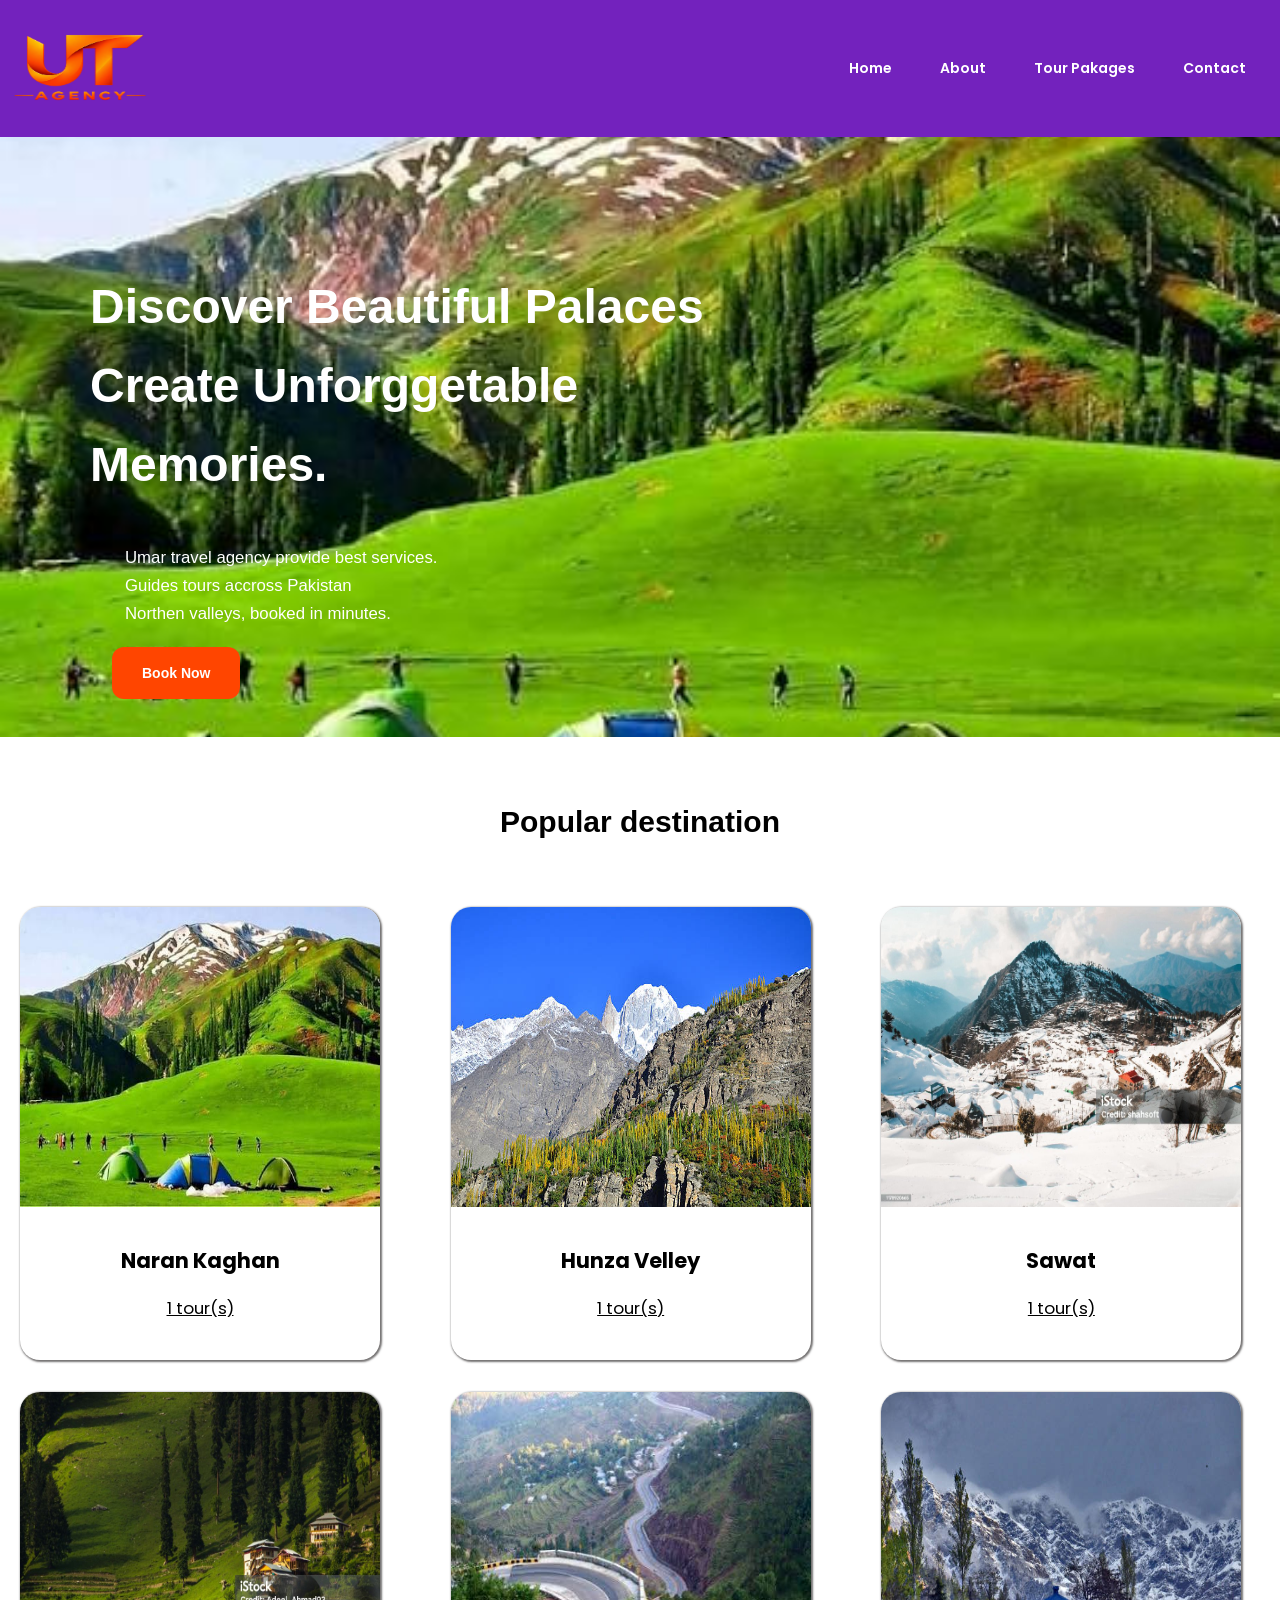
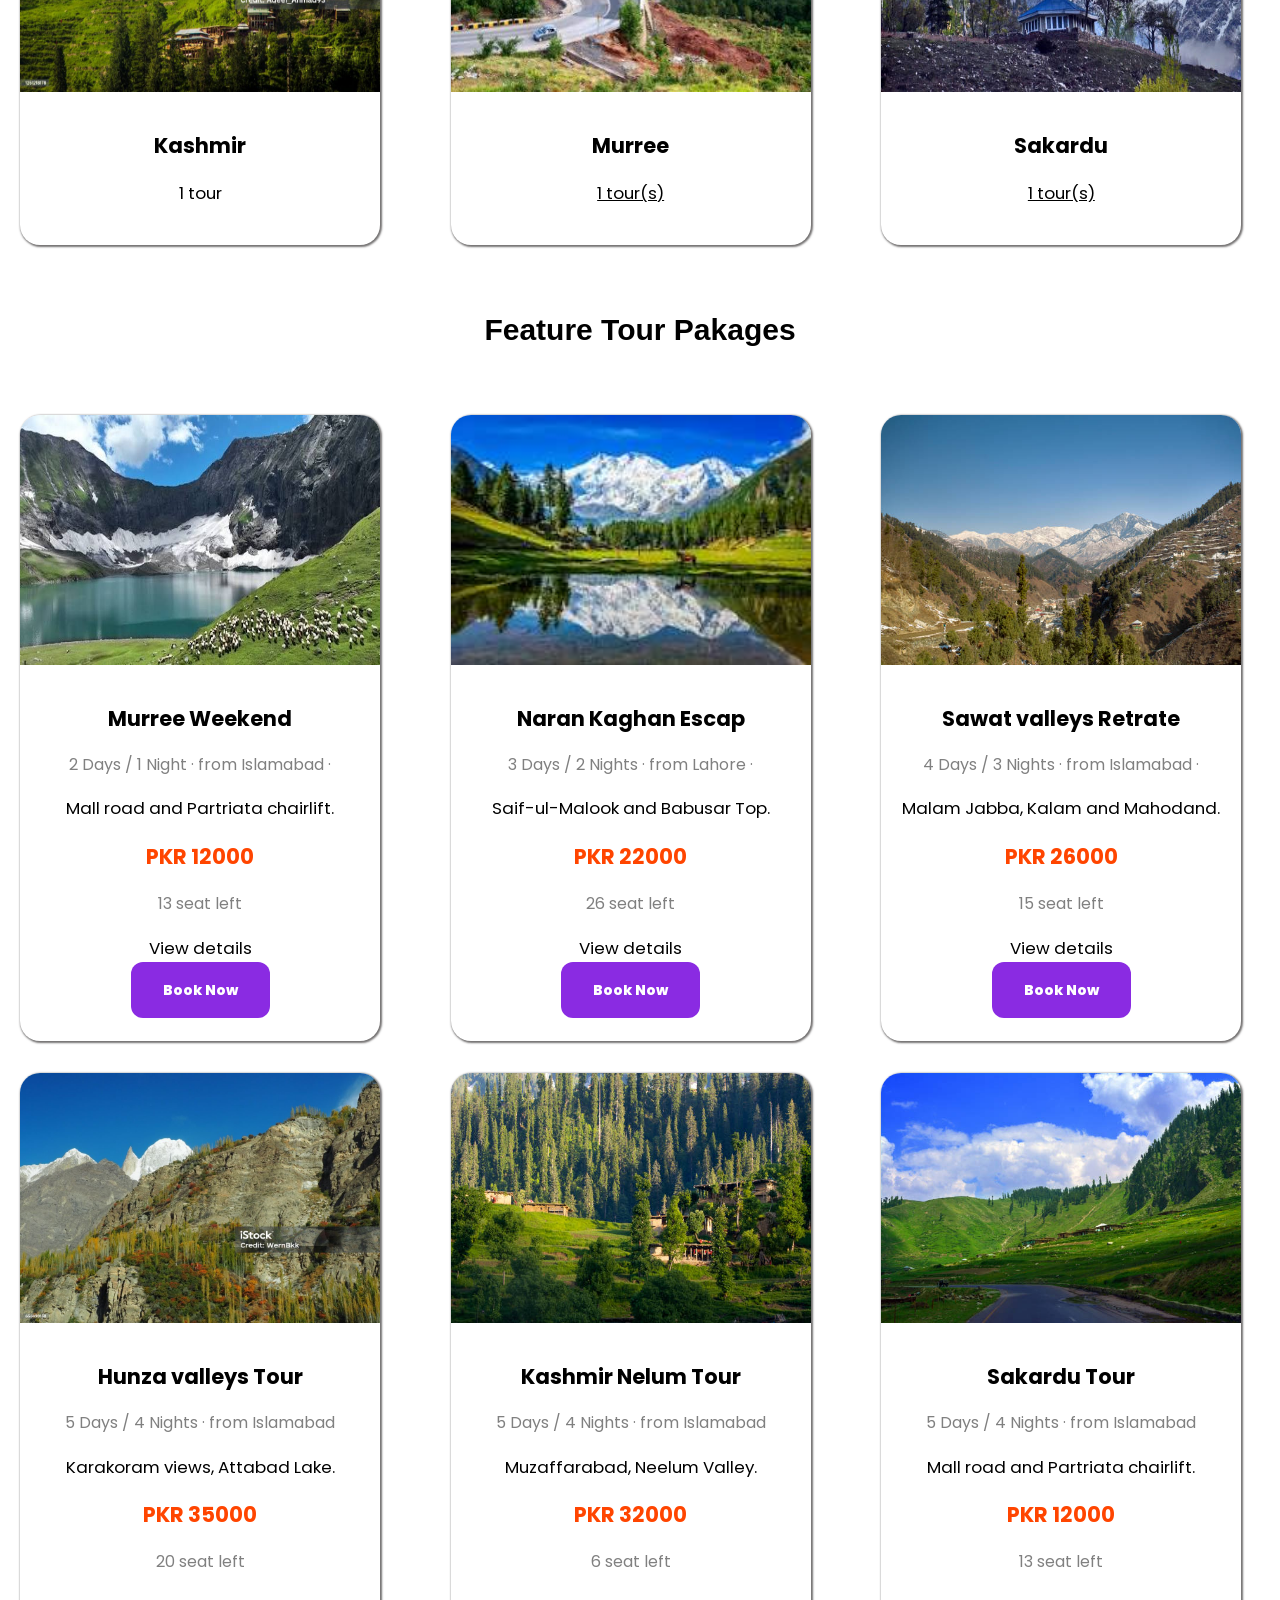
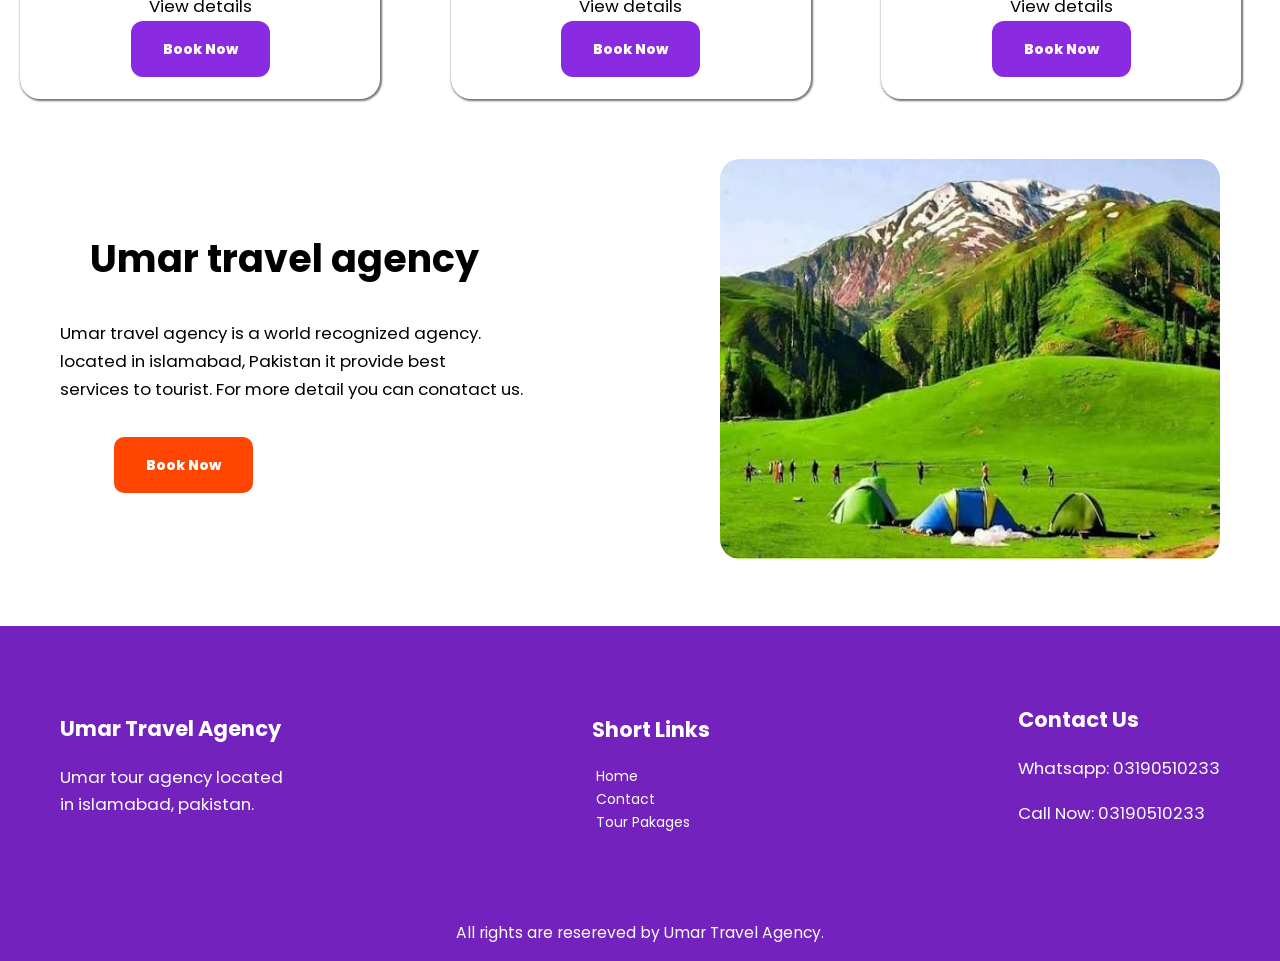
==== index.html @ f19d8cfd "Add files via upload" ====
<!DOCTYPE html>
<html lang="en">
<head>
    <meta charset="UTF-8">
    <meta name="viewport" content="width=device-width, initial-scale=1.0">
    <title>umar travel agency</title>
    <link rel="stylesheet" href="style.css">
</head>
<body>
    <nav>
<div class="logo">
    <img src="image.png" alt="" height="110px" width="140px">
</div>
<div class="humberger">
    <div class="bar"></div>
    <div class="bar"></div>
    <div class="bar"></div>
</div>

<div class="links">
    <ul>
        <li><a href="index.html">Home</a></li><hr>
        <li><a href="about.html">About</a></li><hr>
        <li><a href="tour-pakages.html">Tour Pakages</a></li><hr>
        <li><a href="contact.html">Contact</a></li><hr>
    </ul>
</div>

    </nav>


    <section>

     <div class="continer">

      <div class="cont">
       <h1 class="main" style="" >Discover Beautiful Palaces <br>
        Create
         Unforggetable
         <br> Memories.
      
         </h1>

       <p class="para">Umar travel agency provide best services. <br>

         Guides tours accross Pakistan <br> Northen valleys, booked in minutes.


       <div class="btn" style=""> <a href="contact.html" style="text-decoration:none; color: white; background-color:orangered; padding: 18px 30px; font-weight: 800; border-radius: 12px;">Book Now</a></div>

      </div>

     </div>

    </section>

  <div class="head"><h1>
    Popular destination
  </h1></div>


    <div class="destination">


  <div class="feature1">
     <div class="not">
    <img src="naran.png" alt="" width="360px" height="300px" class="img" >
    </div>
    <div class="no">
  
  <h2 style="margin: 10px;">Naran Kaghan</h2>
  <p><u>1 tour(s)</u></p>
  </div>
        
    </div>

  <div class="feature1">
     <div class="not">
    <img src="hunza1.jpg" alt="" width="360px" height="300px" class="img" >
    </div>
    <div class="no">
  
  <h2 style="margin: 10px;">Hunza Velley</h2>
  <p><u>1 tour(s)</u></p>
  </div>
        
    </div>

  <div class="feature1">
     <div class="not">
    <img src="swat2.jpg" alt="" width="360px" height="300px" class="img" >
    </div>
    <div class="no">
  
  <h2 style="margin: 10px;">Sawat</h2>
  <p><u>1 tour(s)</u></p>
  </div>
        
    </div>

  <div class="feature1">
     <div class="not">
    <img src="kashmir2.jpg" alt="" width="360px" height="300px" class="img" >
    </div>
    <div class="no">
  
  <h2 style="margin: 10px;">Kashmir</h2>
  <p>1 tour</p>
  </div>
        
    </div>

  <div class="feature1">
     <div class="not">
    <img src="marre2.jpeg" alt="" width="360px" height="300px" class="img" >
    </div>
    <div class="no">
  
  <h2 style="margin: 10px;">Murree</h2>
  <p><u>1 tour(s)</u></p>
  </div>
        
    </div>

  <div class="feature1">
     <div class="not">
    <img src="sakardo2.jpg" alt="" width="360px" height="300px" class="img" >
    </div>
    <div class="no">
  
  <h2 style="margin: 10px;">Sakardu</h2>
  <p><u>1 tour(s)</u></p>
  </div>
        
    </div>




        
      

    </div>




    <section2>
      
  <div class="head"><h1>
     Feature Tour Pakages
  </h1></div>

        <div class="destination">

            
  <div class="feature1">
     <div class="not">
    <img src="maree1.jpeg" alt="" width="360px" height="250px" class="img" >
    </div>
    <div class="no">
  
  <h2 style="margin: 10px;">Murree Weekend</h2>
  <p class="p">2 Days / 1 Night · from Islamabad ·</p>
  <p class="">Mall road and Partriata chairlift.</p>
<h2 style="margin: 10px;  color: orangered;">PKR 12000</h2>
<p class="p">13 seat left</p>

   <div class="btn"> <p>View details</p> <a href="" style="text-decoration:none; color: white; background-color: blueviolet; padding: 18px 32px; font-weight: 800; border-radius: 12px;">Book Now</a></div>


  </div>
        
    </div>
            
  <div class="feature1">
     <div class="not">
    <img src="naran1.jpeg" alt="" width="360px" height="250px" class="img" >
    </div>
    <div class="no">
  
  <h2 style="margin: 10px;">Naran Kaghan Escap</h2>
  <p class="p">3 Days / 2 Nights · from Lahore ·</p>
  <p class="">Saif-ul-Malook and Babusar Top.</p>
<h2 style="margin: 10px; color: orangered;">PKR 22000</h2>
<p class="p"> 26 seat left</p>

   <div class="btn"> <p>View details</p> <a href="contact.html" style="text-decoration:none; color: white; background-color: blueviolet; padding: 18px 32px; font-weight: 800; border-radius: 12px;">Book Now</a></div>
  </div>
        
    </div>
            
  <div class="feature1">
     <div class="not">
    <img src="swat1.jpg" alt="" width="360px" height="250px" class="img" >
    </div>
    <div class="no">
  
  <h2 style="margin: 10px;">Sawat valleys Retrate</h2>
  <p class="p">4 Days / 3 Nights · from Islamabad ·

</p>
  <p class="">Malam Jabba, Kalam and Mahodand.</p>
<h2 style="margin: 10px; color: orangered;">PKR 26000</h2>
<p class="p">15 seat left</p>

   <div class="btn"> <p>View details</p> <a href="contact.html" style="text-decoration:none; color: white; background-color: blueviolet; padding: 18px 32px; font-weight: 800; border-radius: 12px;">Book Now</a></div>


  </div>
        
    </div>
            
  <div class="feature1">
     <div class="not">
    <img src="hunza2.jpg" alt="" width="360px" height="250px" class="img" >
    </div>
    <div class="no">
  
  <h2 style="margin: 10px;">Hunza valleys Tour</h2>
  <p class="p">5 Days / 4 Nights · from Islamabad</p>
  <p class="">Karakoram views, Attabad Lake.

</p>
<h2 style="margin: 10px; color: orangered;">PKR 35000</h2>
<p class="p">20 seat left</p>

   <div class="btn"> <p>View details</p> <a href="contact.html" style="text-decoration:none; color: white; background-color: blueviolet; padding: 18px 32px; font-weight: 800; border-radius: 12px;">Book Now</a></div>


  </div>
        
    </div>
            
  <div class="feature1">
     <div class="not">
    <img src="kashmir1.jpg" alt="" width="360px" height="250px" class="img" >
    </div>
    <div class="no">
  
  <h2 style="margin: 10px;">Kashmir Nelum Tour</h2>
  <p class="p">5 Days / 4 Nights · from Islamabad</p>
  <p class="">Muzaffarabad, Neelum Valley.</p>
<h2 style="margin: 10px; color: orangered;">PKR 32000</h2>
<p class="p"> 6 seat left</p>

   <div class="btn"> <p>View details</p> <a href="contact.html" style="text-decoration:none; color: white; background-color: blueviolet; padding: 18px 32px; font-weight: 800; border-radius: 12px;">Book Now</a></div>


  </div>
        
    </div>
            
  <div class="feature1">
     <div class="not">
    <img src="sakardo1.jpg" alt="" width="360px" height="250px" class="img" >
    </div>
    <div class="no">
  
  <h2 style="margin: 10px;">Sakardu Tour</h2>
  <p class="p">5 Days / 4 Nights · from Islamabad</p>
  <p class="">Mall road and Partriata chairlift.</p>
<h2 style="margin: 10px; color: orangered;">PKR 12000</h2>
<p class="p">13 seat left</p>

   <div class="btn"> <p>View details</p> <a href="contact.html" style="text-decoration:none; color: white; background-color: blueviolet; padding: 18px 32px; font-weight: 800; border-radius: 12px;">Book Now</a></div>


  </div>
        
    </div>


        </div>
    </section2>

    <div class="about">

        
        <div class="about1">
          
<h2 class="head1">Umar travel agency</h2>

<p class=""> Umar travel agency is  a world  recognized agency.<br> located in islamabad, Pakistan it provide best  <br>services to  tourist. For more detail you can conatact us. </p>

 <div class="bn" ><a href="contact.html" style="text-decoration:none; color: white; background-color: orangered; padding: 18px 32px; font-weight: 800; border-radius: 10px;">Book Now</a></div>
        </div>

        <div class="about1">
            <img src="naran.png" alt="" width="500px" height="400px" class="img1">
        </div>
       
    </div>

    
<section1>
    <div class="footer">
        <div class="foot">  <h2 >Umar Travel Agency</h2>
              <p>Umar tour agency located <br>in islamabad, pakistan.
              </p>
        </div>
        <div class="foot"> 
            <h2>Short Links</h2>
            
             <a href="index.html">Home</a><br>
             <a href="contact.html">Contact</a><br>
             <a href="Tour_pakagees.html">Tour Pakages</a>


        

        </div>
        <div class="foot"> 
      
<h2>Contact Us</h2>

   <p> Whatsapp: 03190510233</p>

   <p> Call Now: 03190510233</p>

        </div>
    </div>
</section1>
   
  <div class="head-policy"><p>
     All rights are resereved by Umar Travel Agency.
  </p></div>

    
    <script >

const humberger = document.querySelector(".humberger");
const links = document.querySelector(".links");
 let menueOpen= false;

 humberger.addEventListener('click',()=>{
    if(menueOpen==false){
        links.style.display="block";
        menueOpen=true;
    }
    else if(menueOpen==true){
           links.style.display="none";
menueOpen= false;
    }
 });
</script>
</body>
</html>
---- style.css ----
@import url('https://fonts.googleapis.com/css2?family=Poppins:wght@400;500;600;700&display=swap');
body{
    overflow-x: hidden;
    box-sizing: border-box;
      
padding: 0;
margin: 0;


    font:14px/1.65 'Poppins',Verdana,sans-serif;
    
    
}
hr{
    display: none;

}



nav{

    display: flex;
    justify-content: space-between;
    align-items: center;
    background-color: rgb(115, 34, 189);
    top: 0;
   z-index:1;
    padding: 10px;
    position: sticky;
}
.links a{
    display: flex;
    padding: 20px 20px;
    text-decoration: none
    ;
     font-weight:600;
    color: white;
       transition: all ease-in-out 100ms;
}

.links ul{
    display: flex;
    list-style: none;
    
}
.humberger{
    border: solid grey  2px;
    display: none;
    border-radius: 4px;
    padding: 3px;

}
 .bar{
    height:4px;
    flex-basis: 100px;
    background-color:white;
    margin: 4px;
    width: 34px;
}
section

{
    height:600px;
    background:
    
    
    
    url(naran.png)  right center/cover no-repeat;} 
 
    

.footer{

    display: flex;
    justify-content: space-between;
    align-items: center;
    background-color:rgb(115, 34, 189);
    color: white;
    padding: 60px;
    
}


.continer{
    display: flex;
    justify-content: space-between;
    align-items: center;

    

    
    
    
}
.cont{
    padding: 20px;
    margin: 70px;
    
    

 
 font-family: 'Segoe UI', Tahoma, Geneva, Verdana, sans-serif;
}
p{
    font-size:larger;
}
.btn{
margin: 18px;
    

}

.div{
    background-color: red;
    
}
.dist{
  padding: 20px;
    background-color:wheat;
    text-align: center;
    
}

.destination{
    display:grid;
    
    grid-template-columns: repeat(3,1fr);
    justify-content: center;
    
    
    gap:2rem;
     margin-left: 20px; 

}
.head{
    display: flex;
    justify-content: center;
    align-items: center;
    margin: 40px;
    
}

h1
{
    font-size: 30px;
    font-weight: 700;
    font-family: 'Segoe UI', Tahoma, Geneva, Verdana, sans-serif;
    
    

}
h2{
    
    font-weight: 700;
}

.feature1 {
background-color:white;
width: 360px;
border-radius: 20px;
box-shadow: rgb(116, 114, 114) 1px 1px 2px 1px;




}


.img{
    border-radius: 20px 20px 0px 0px;
}

.img :hover{

}


 .p {
 color: gray;
 font-size: medium;
  }  
    


.no{
    padding: 20px;
    text-align: center;
    
}
.about{
    display: flex;
    align-items: center;
    justify-content:space-between;
    margin: 60px;
}

.main{
    color:white; font-size:48px;
    font-weight: 700;
    
}
.bn{
    margin: 50px;
}
.head1{
    font-size: 38px;
    margin: 30px;
    font-weight: 700;
}
.img1{
    border-radius: 20px 20px 20px 20px;
}
a{
    text-decoration: none;
    color: white;
    margin: 4px;
}


.head-policy{
    display: flex;
    justify-content: center;
    align-items: center;
    font-size: small;
    color: white;
    font-weight: 400;
        background-color:rgb(115, 34, 189);
    
    
}
.para{
   color: white; margin: 35px; 
}

@media(max-width:768px){
     nav{
        flex-wrap: wrap;


     }

     .links ul{
        flex-direction: column;
        background-color: white;
        width: fit-content;
         display: flex;
        
        
     }

     .humberger {
        display: block;
        
     }
     
hr{
    display: block;
    width: 310px;
     
     

}
.links a{
    color: black;
}
.links{
    display: none;
}
.footer{
    flex-direction: column;
}


.continer{
    flex-direction: column;
       

}

.destination{
    display: flex;
    flex-direction: column;
    margin-left: 0;
    
}
.about{
    flex-direction: column;
    

}
.img1{
    width: 350px;
    
}

.cont{
    padding: none;
    margin: none;
    
    width: 315px;
}
.para{
    margin:20px;
}
.main{
    font-size: 36px;
    font-weight: 900;
    
}
.bn{
    margin: 30px;
}

.head1{
    font-size: 32px;
    margin: 20px;
    
    
    
}


.foot{
    padding: 0;
}
.destination{
align-items: center;
justify-content: center;
}

}
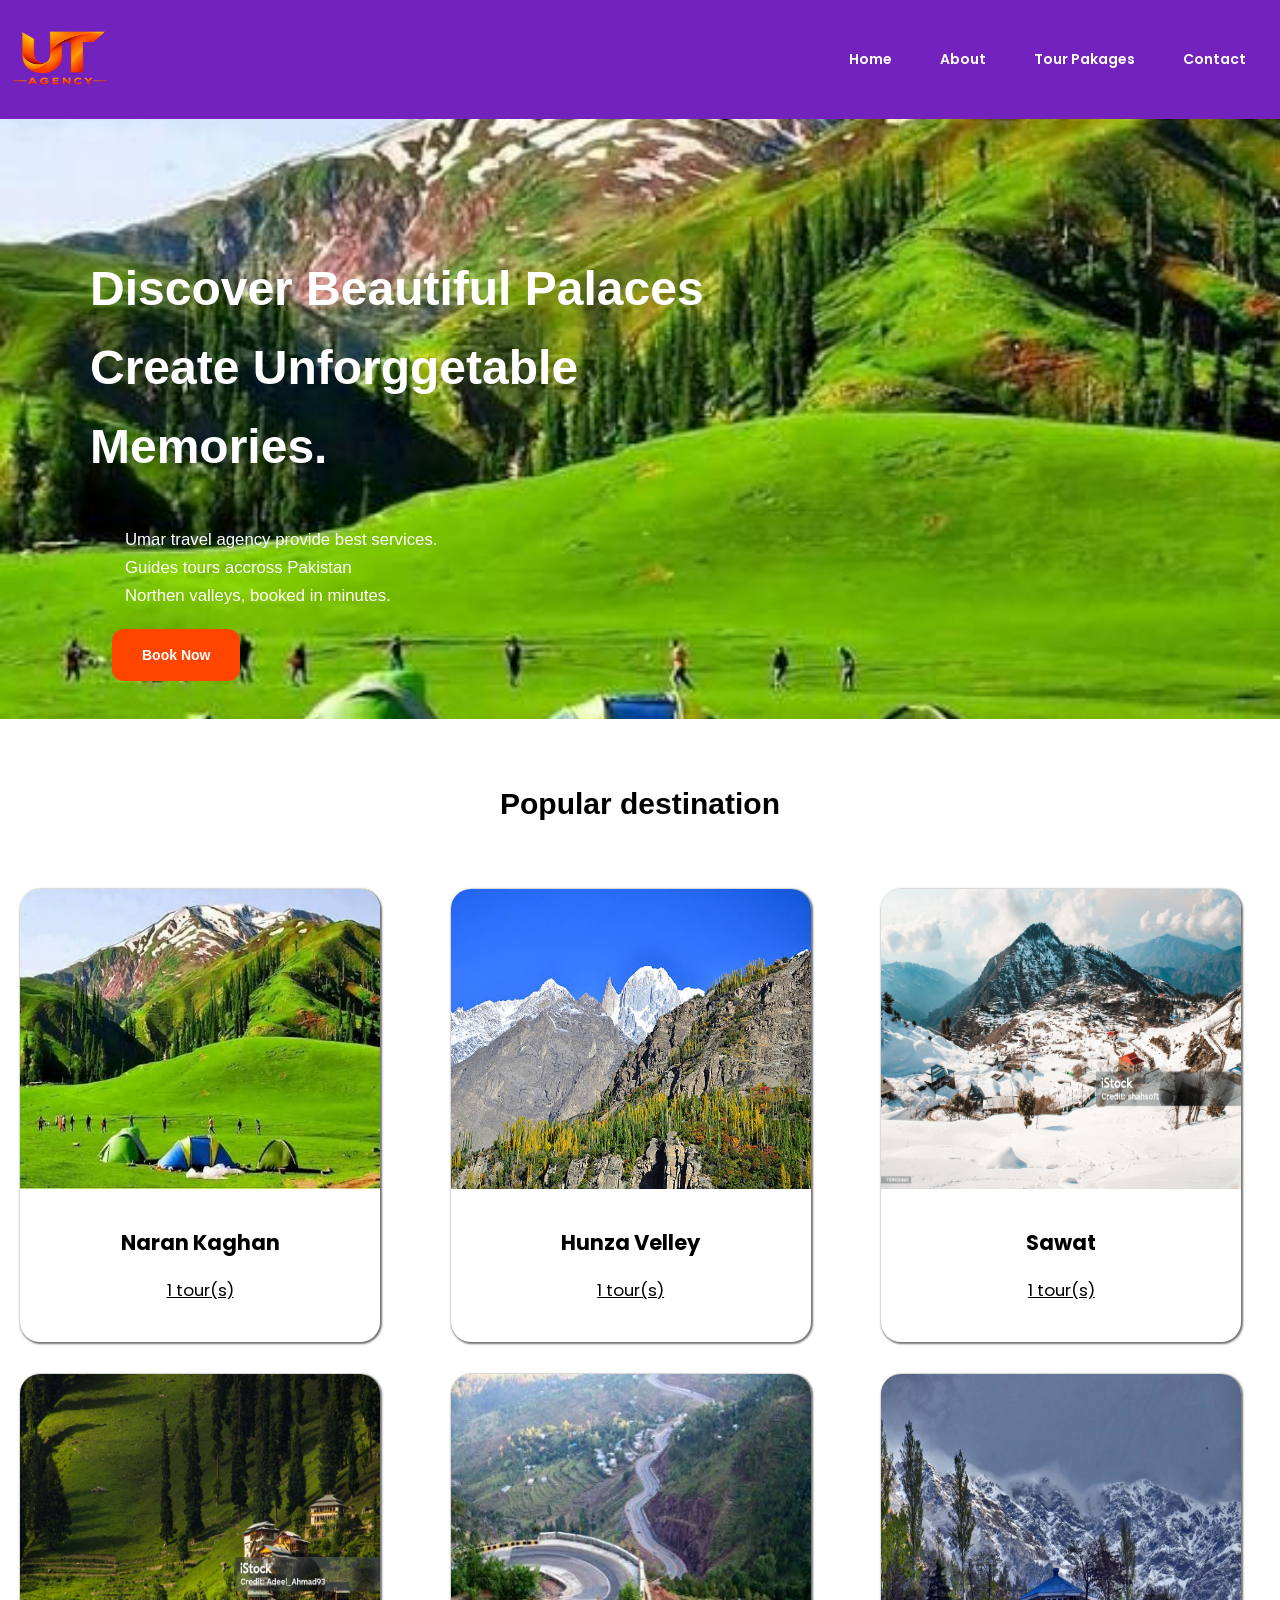
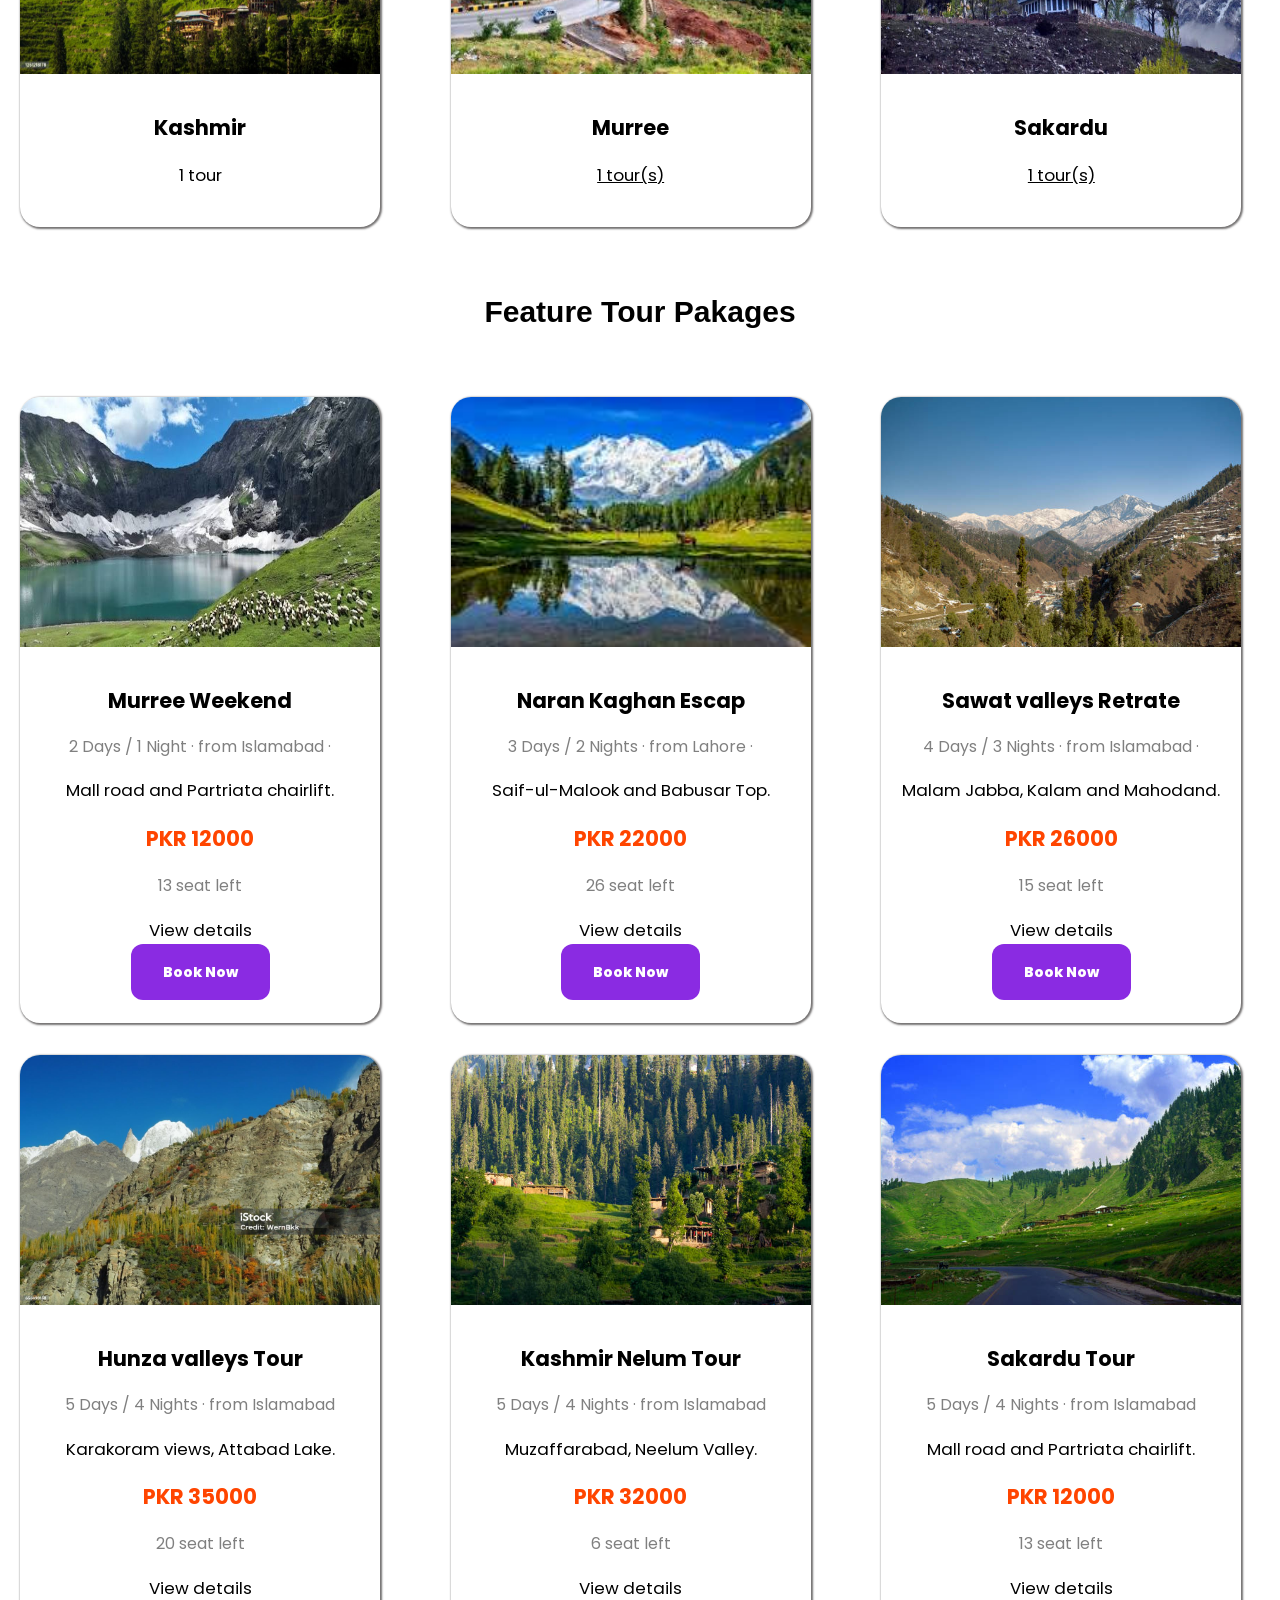
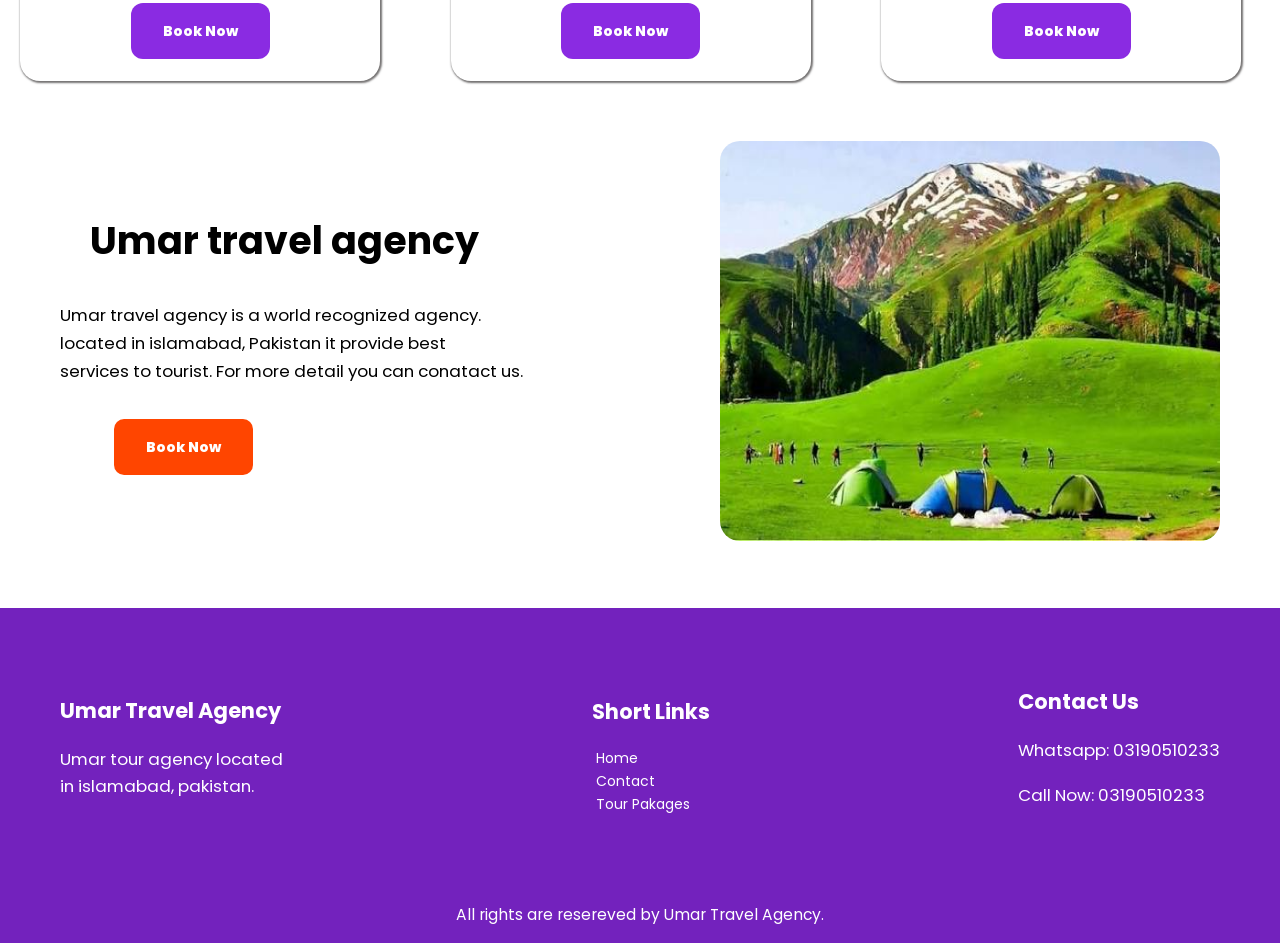
==== commit 66f80f98: "Add files via upload" ====
--- a/index.html
+++ b/index.html
@@ -9,7 +9,7 @@
 <body>
     <nav>
 <div class="logo">
-    <img src="image.png" alt="" height="110px" width="140px">
+    <img src="image.png" alt="" height="90" width="100px">
 </div>
 <div class="humberger">
     <div class="bar"></div>
@@ -62,7 +62,7 @@
     <div class="destination">
 
 
-  <div class="feature1">
+  <div class="feature1" >
      <div class="not">
     <img src="naran.png" alt="" width="360px" height="300px" class="img" >
     </div>
--- a/style.css
+++ b/style.css
@@ -51,7 +51,7 @@
     border: solid grey  2px;
     display: none;
     border-radius: 4px;
-    padding: 3px;
+    padding: 1px;
 
 }
  .bar{
@@ -332,4 +332,5 @@
 justify-content: center;
 }
 
+
 }
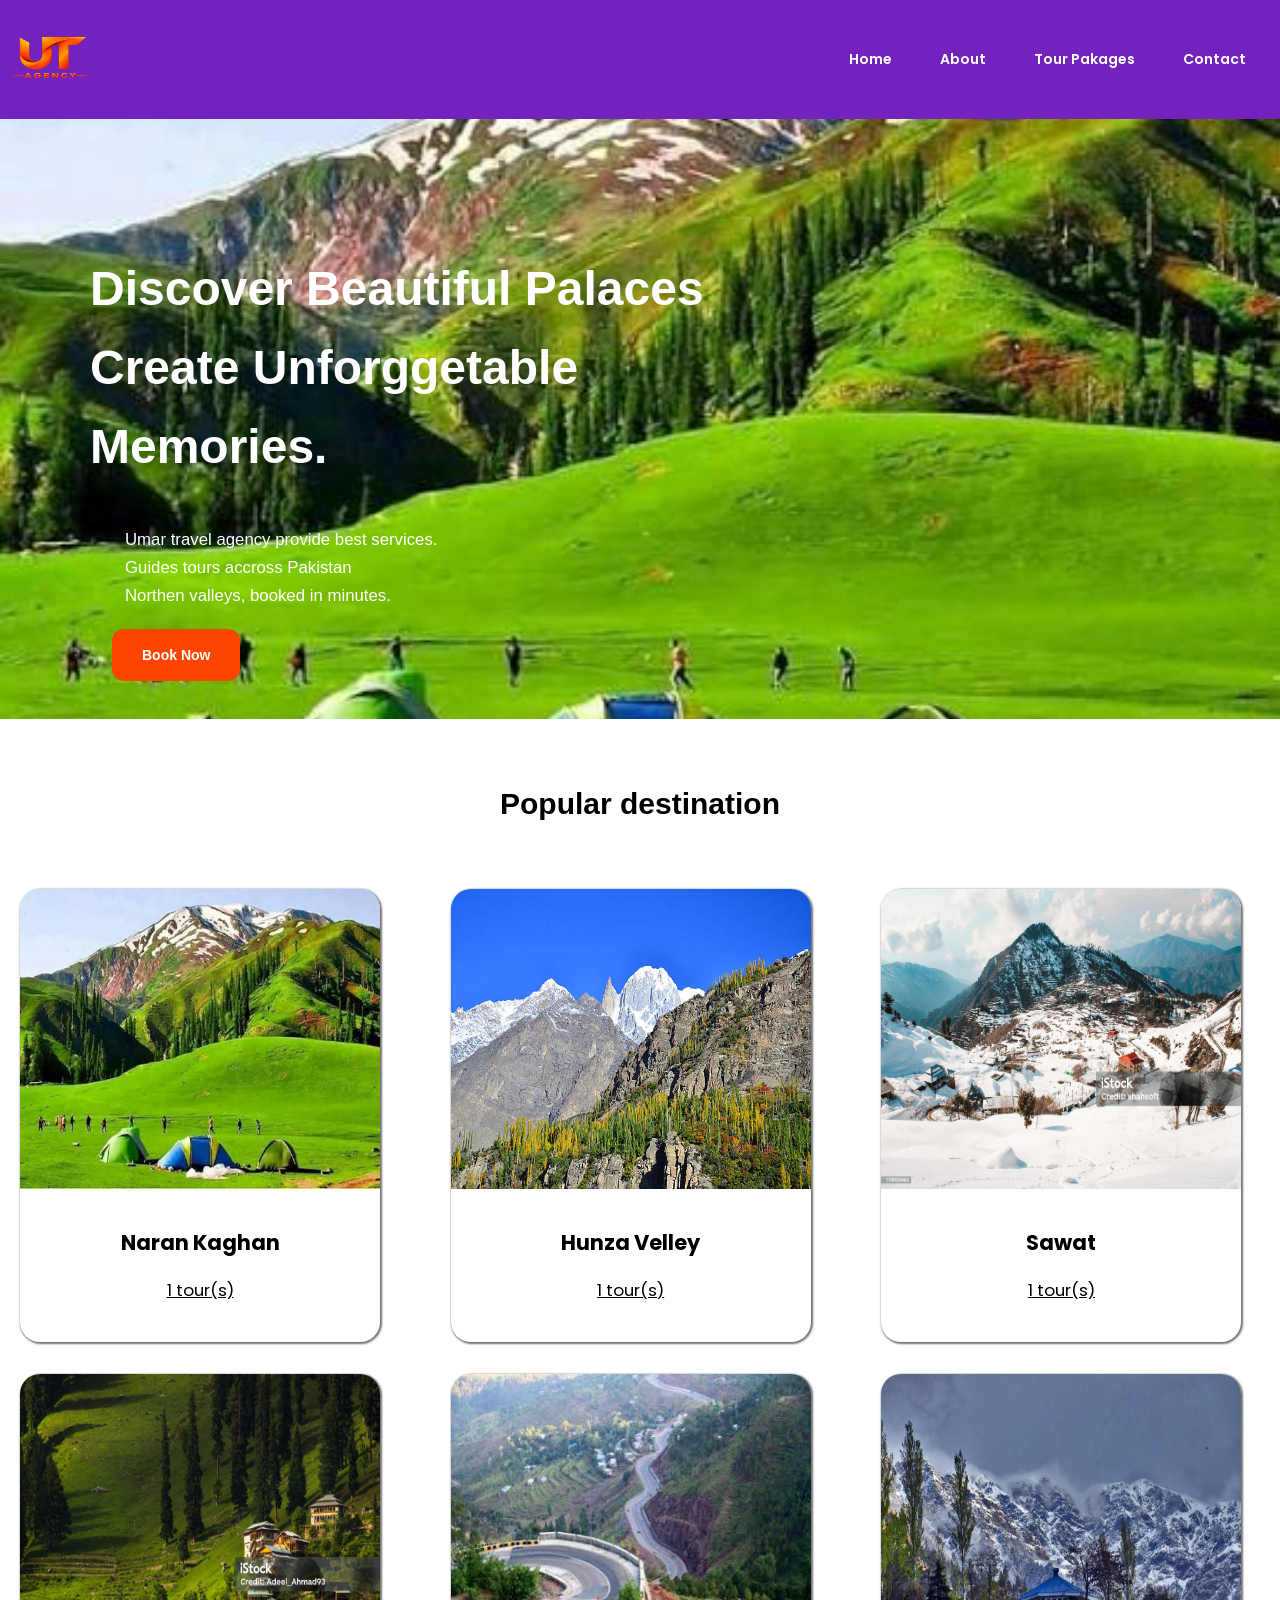
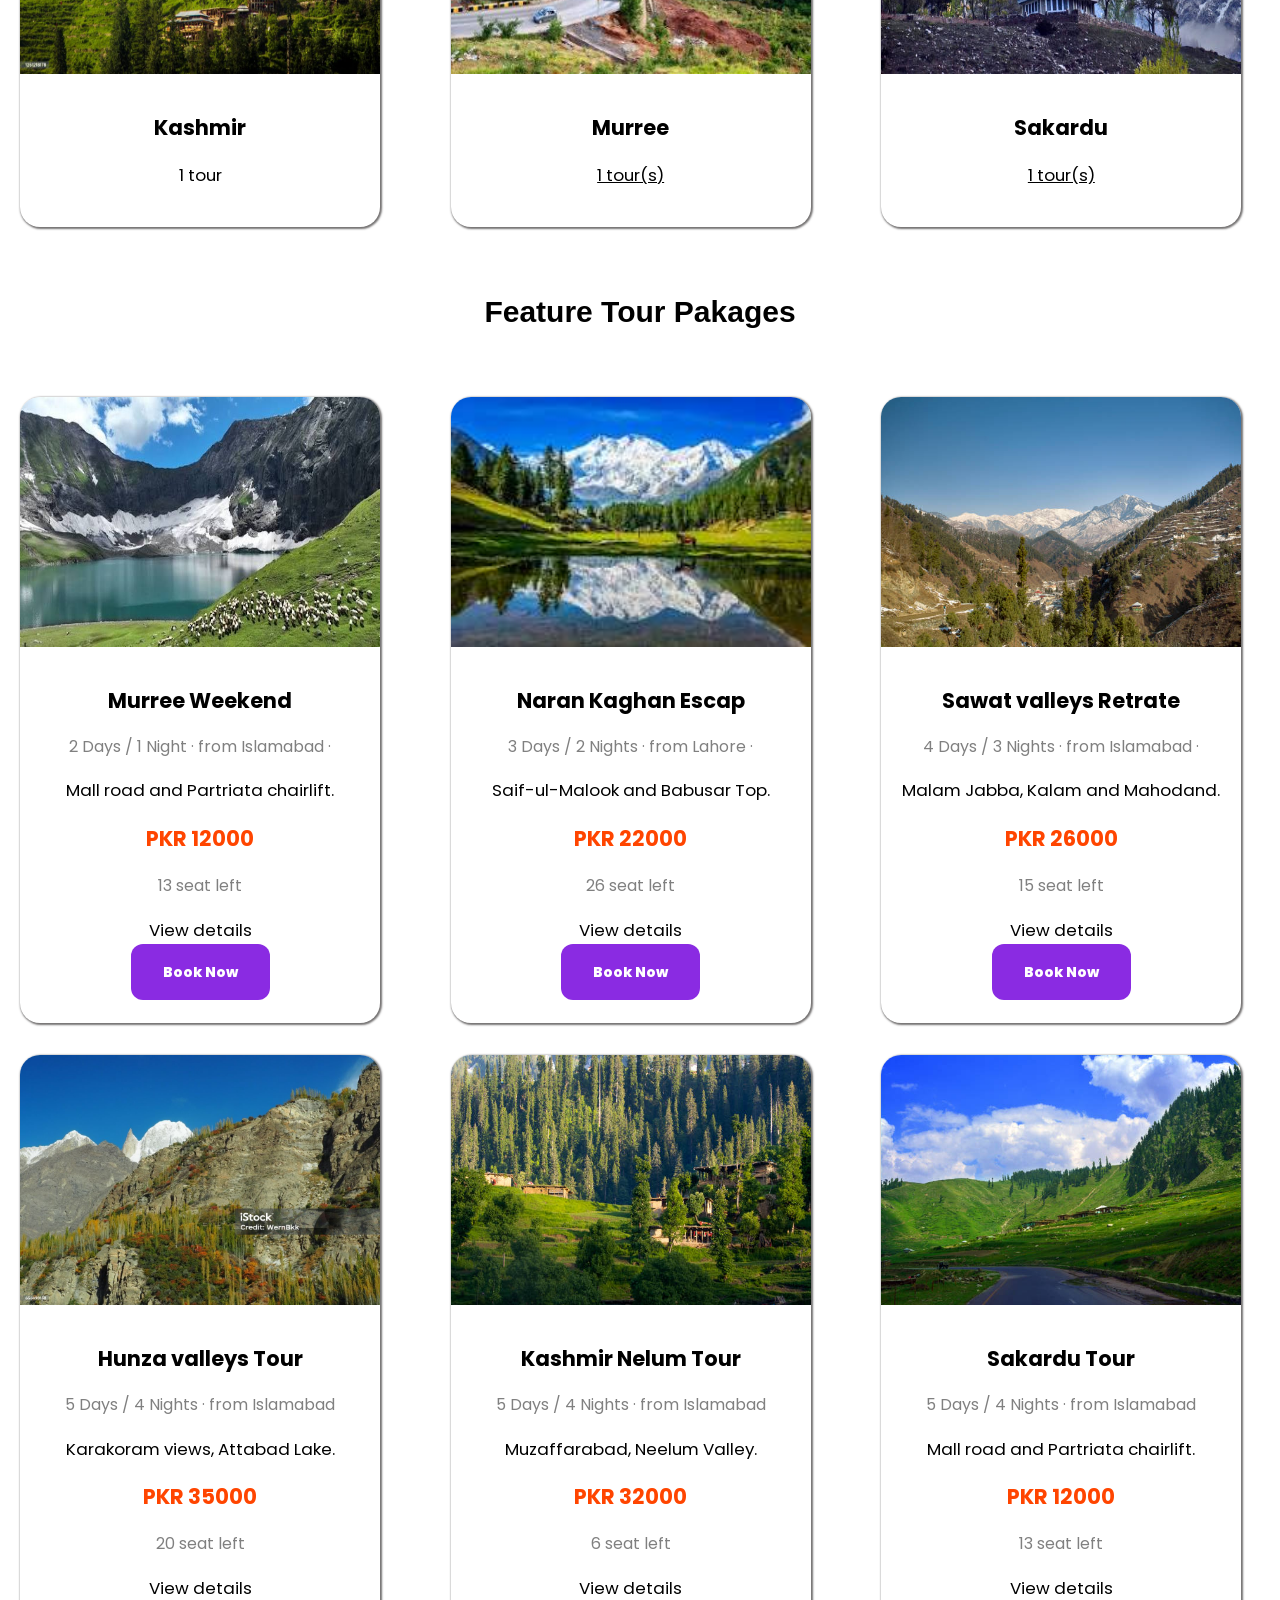
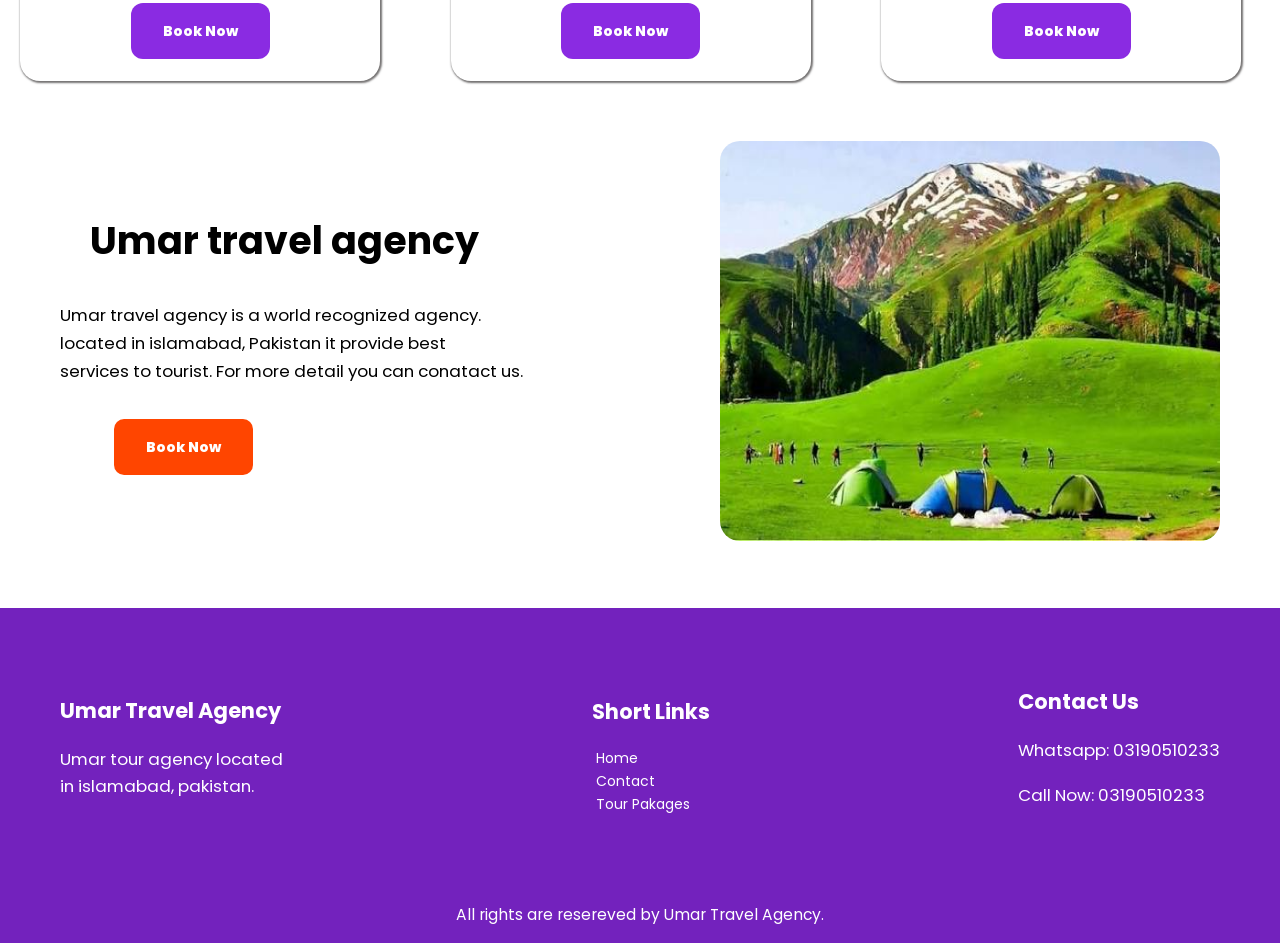
==== commit 3689a4ef: "Add files via upload" ====
--- a/index.html
+++ b/index.html
@@ -9,7 +9,7 @@
 <body>
     <nav>
 <div class="logo">
-    <img src="image.png" alt="" height="90" width="100px">
+    <img src="image.png" alt="" height="70" width="80px">
 </div>
 <div class="humberger">
     <div class="bar"></div>
--- a/style.css
+++ b/style.css
@@ -51,7 +51,7 @@
     border: solid grey  2px;
     display: none;
     border-radius: 4px;
-    padding: 1px;
+    
 
 }
  .bar{
@@ -59,7 +59,7 @@
     flex-basis: 100px;
     background-color:white;
     margin: 4px;
-    width: 34px;
+    width: 30px;
 }
 section
 
@@ -239,6 +239,7 @@
 @media(max-width:768px){
      nav{
         flex-wrap: wrap;
+        padding:3px;
 
 
      }
@@ -286,6 +287,10 @@
     flex-direction: column;
     margin-left: 0;
     
+align-items: center;
+justify-content: center;
+
+    
 }
 .about{
     flex-direction: column;
@@ -325,12 +330,18 @@
 
 
 .foot{
-    padding: 0;
-}
-.destination{
-align-items: center;
-justify-content: center;
-}
-
+    width: 300px;
+}
+
+
+
+
+.img{
+    width: 337px;
+}
+.feature1{
+    width: 337px;
+    
+}
 
 }
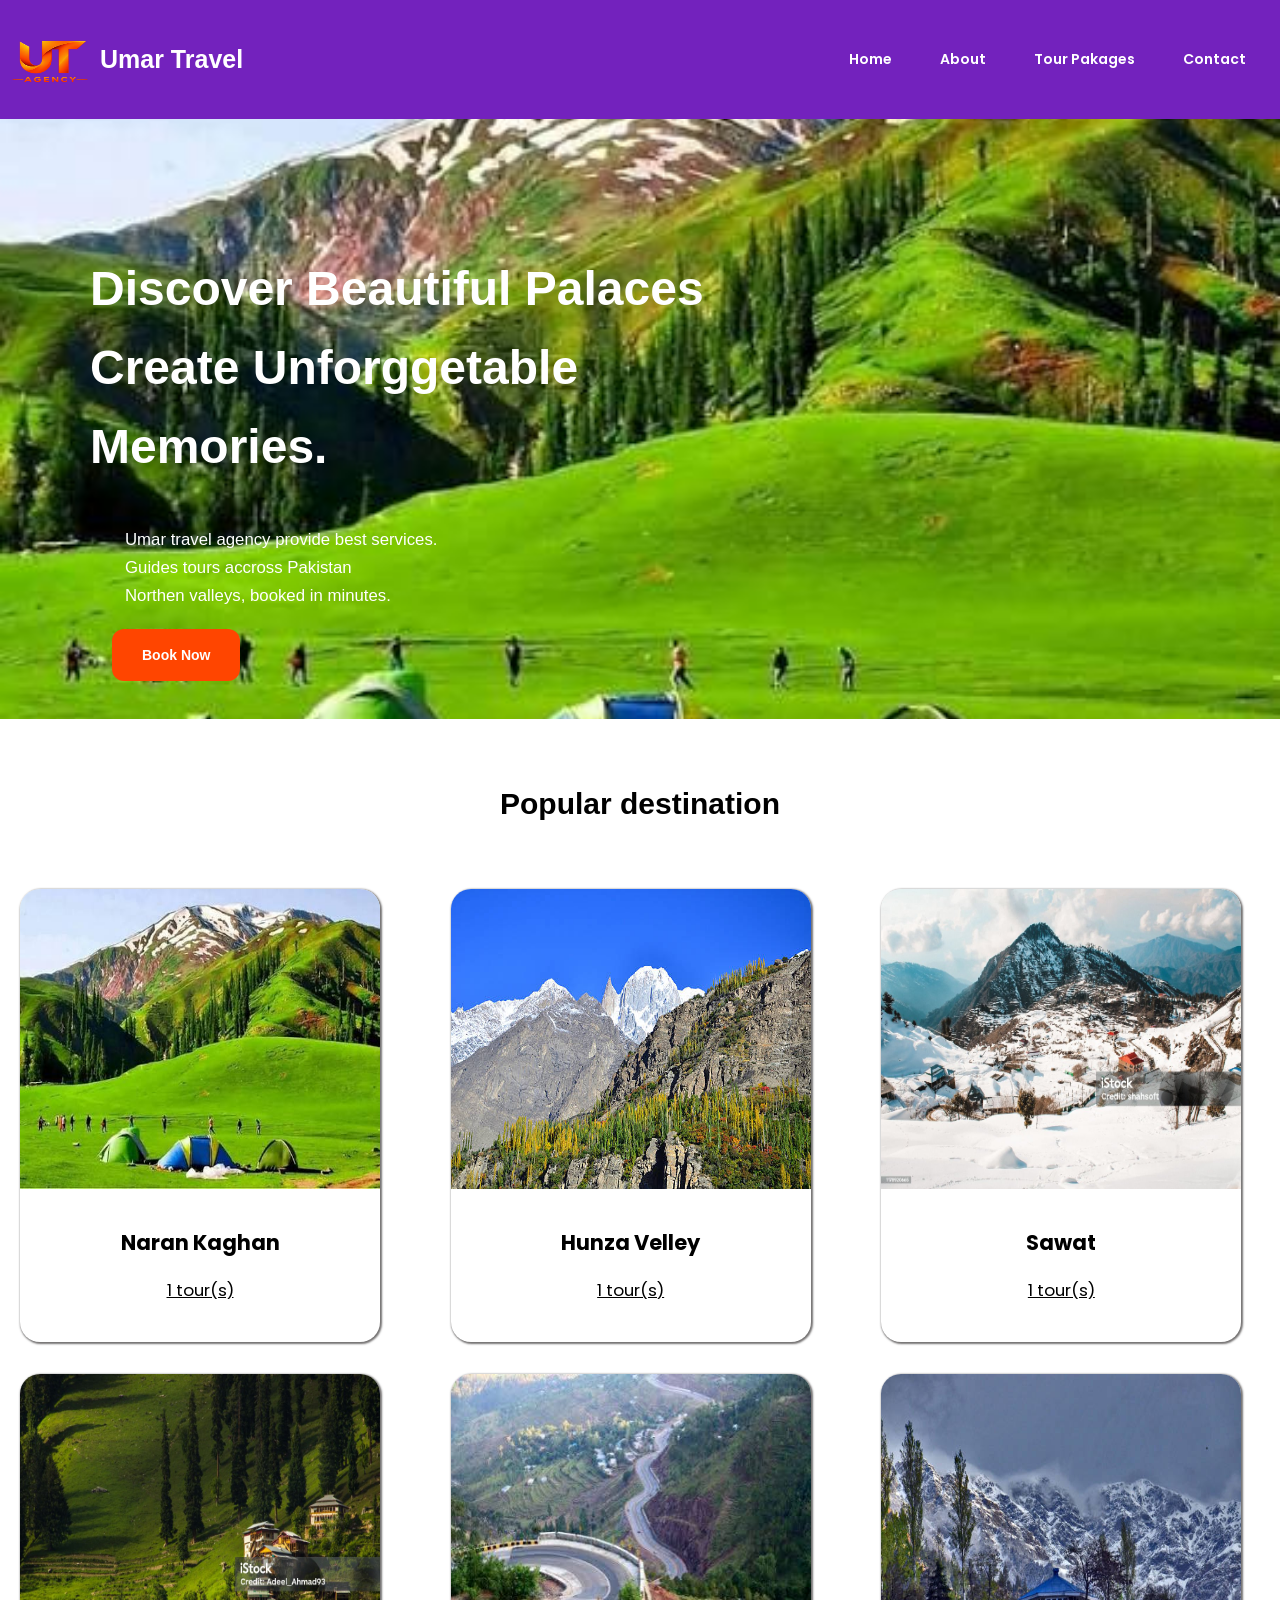
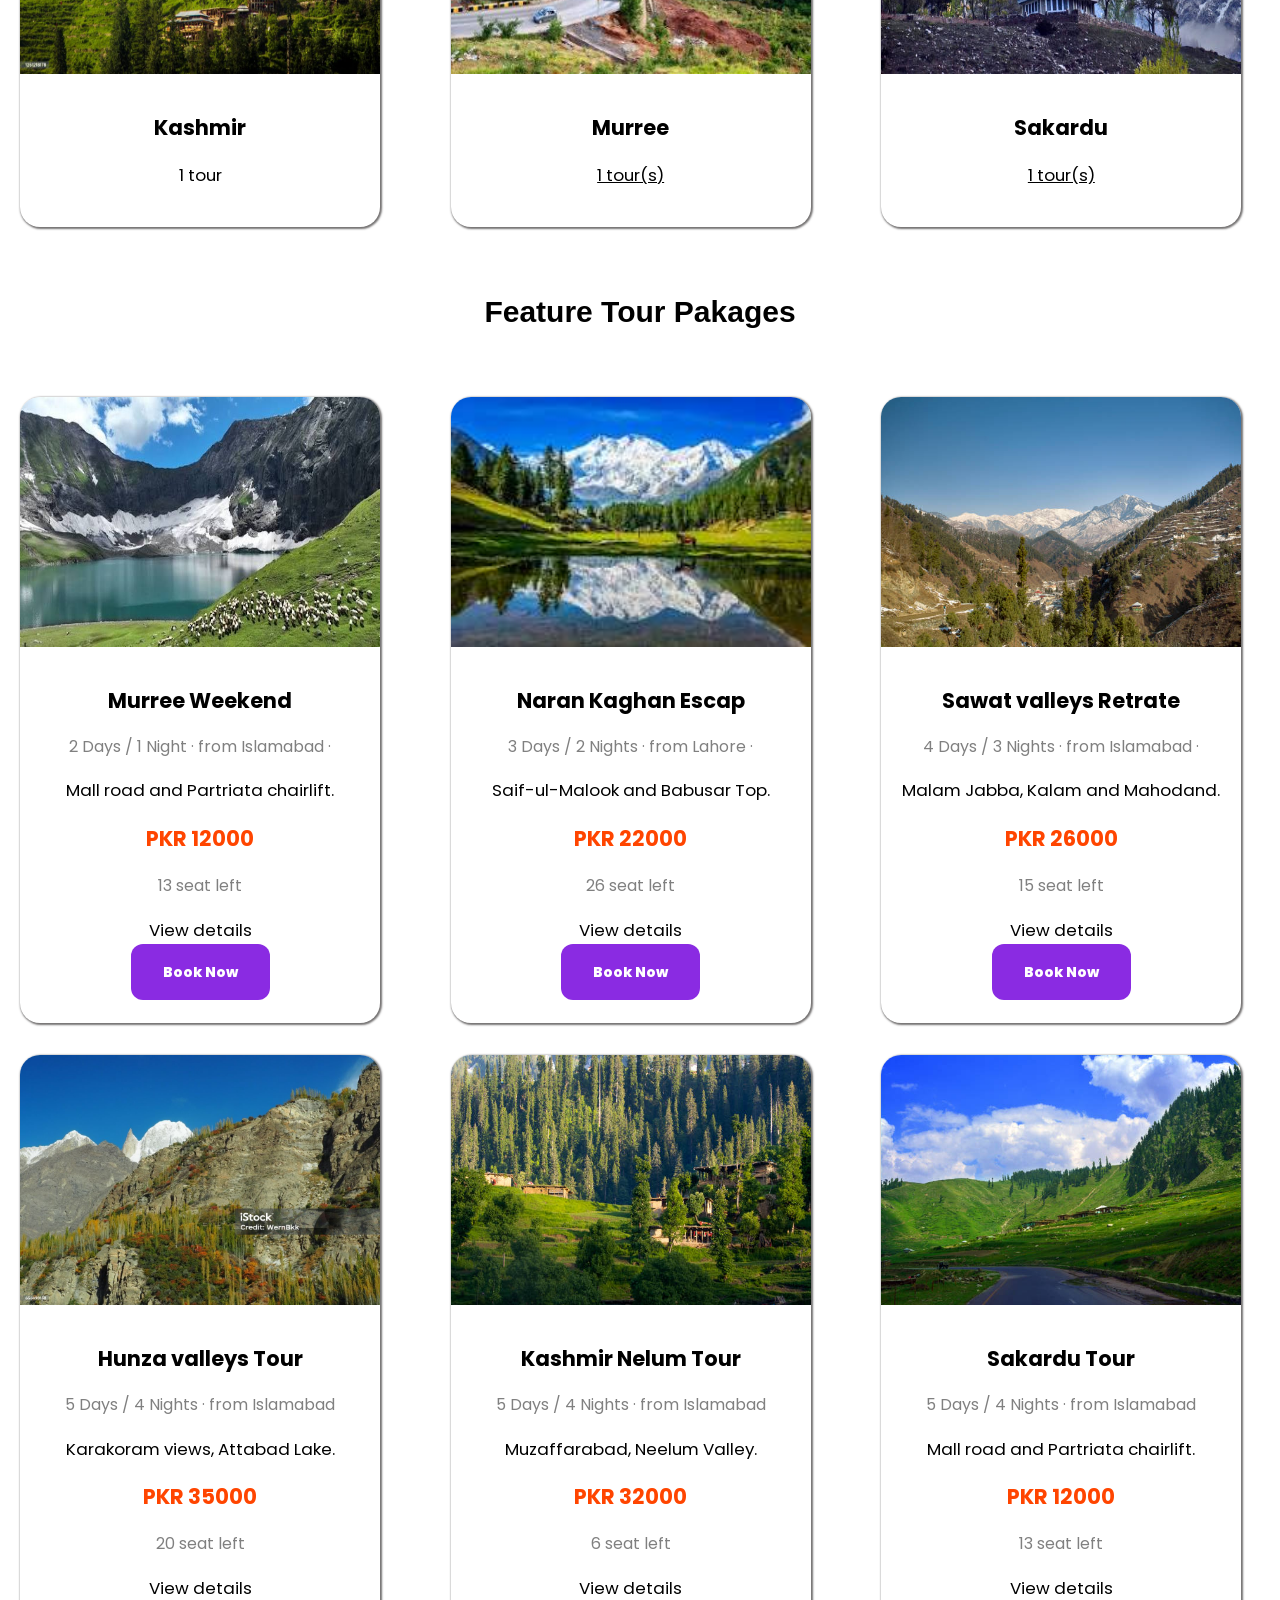
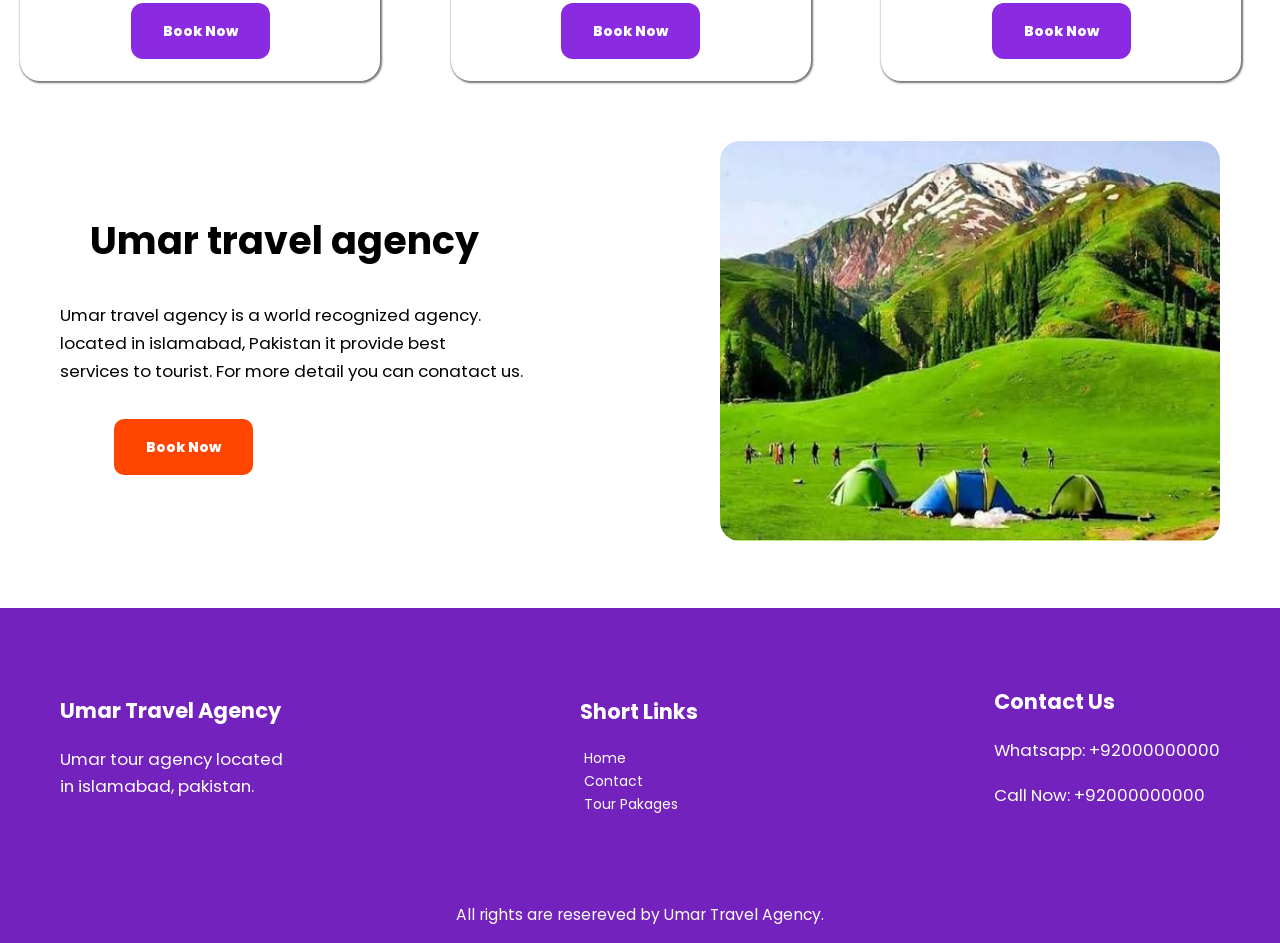
==== commit c0e8fd1b: "Add files via upload" ====
--- a/index.html
+++ b/index.html
@@ -8,15 +8,16 @@
 </head>
 <body>
     <nav>
-<div class="logo">
-    <img src="image.png" alt="" height="70" width="80px">
+<div class="logo" style="display: flex; justify-content: center;
+align-items: center;
+font-weight: 700;  ">
+    <img src="image.png" alt="" height="70" width="80px"> <h1  style="margin: 10px ; color: white; font-size: 25px;">Umar  Travel</h1>
 </div>
 <div class="humberger">
     <div class="bar"></div>
     <div class="bar"></div>
     <div class="bar"></div>
 </div>
-
 <div class="links">
     <ul>
         <li><a href="index.html">Home</a></li><hr>
@@ -115,7 +116,7 @@
     <img src="marre2.jpeg" alt="" width="360px" height="300px" class="img" >
     </div>
     <div class="no">
-  
+
   <h2 style="margin: 10px;">Murree</h2>
   <p><u>1 tour(s)</u></p>
   </div>
@@ -314,9 +315,9 @@
       
 <h2>Contact Us</h2>
 
-   <p> Whatsapp: 03190510233</p>
-
-   <p> Call Now: 03190510233</p>
+   <p> Whatsapp: +92000000000</p>
+
+   <p> Call Now: +92000000000</p>
 
         </div>
     </div>
@@ -326,7 +327,6 @@
      All rights are resereved by Umar Travel Agency.
   </p></div>
 
-    
     <script >
 
 const humberger = document.querySelector(".humberger");
--- a/style.css
+++ b/style.css
@@ -48,7 +48,7 @@
     
 }
 .humberger{
-    border: solid grey  2px;
+    border: solid grey  1px;
     display: none;
     border-radius: 4px;
     
@@ -58,8 +58,8 @@
     height:4px;
     flex-basis: 100px;
     background-color:white;
-    margin: 4px;
-    width: 30px;
+    margin: 3px;
+    width: 29px;
 }
 section
 
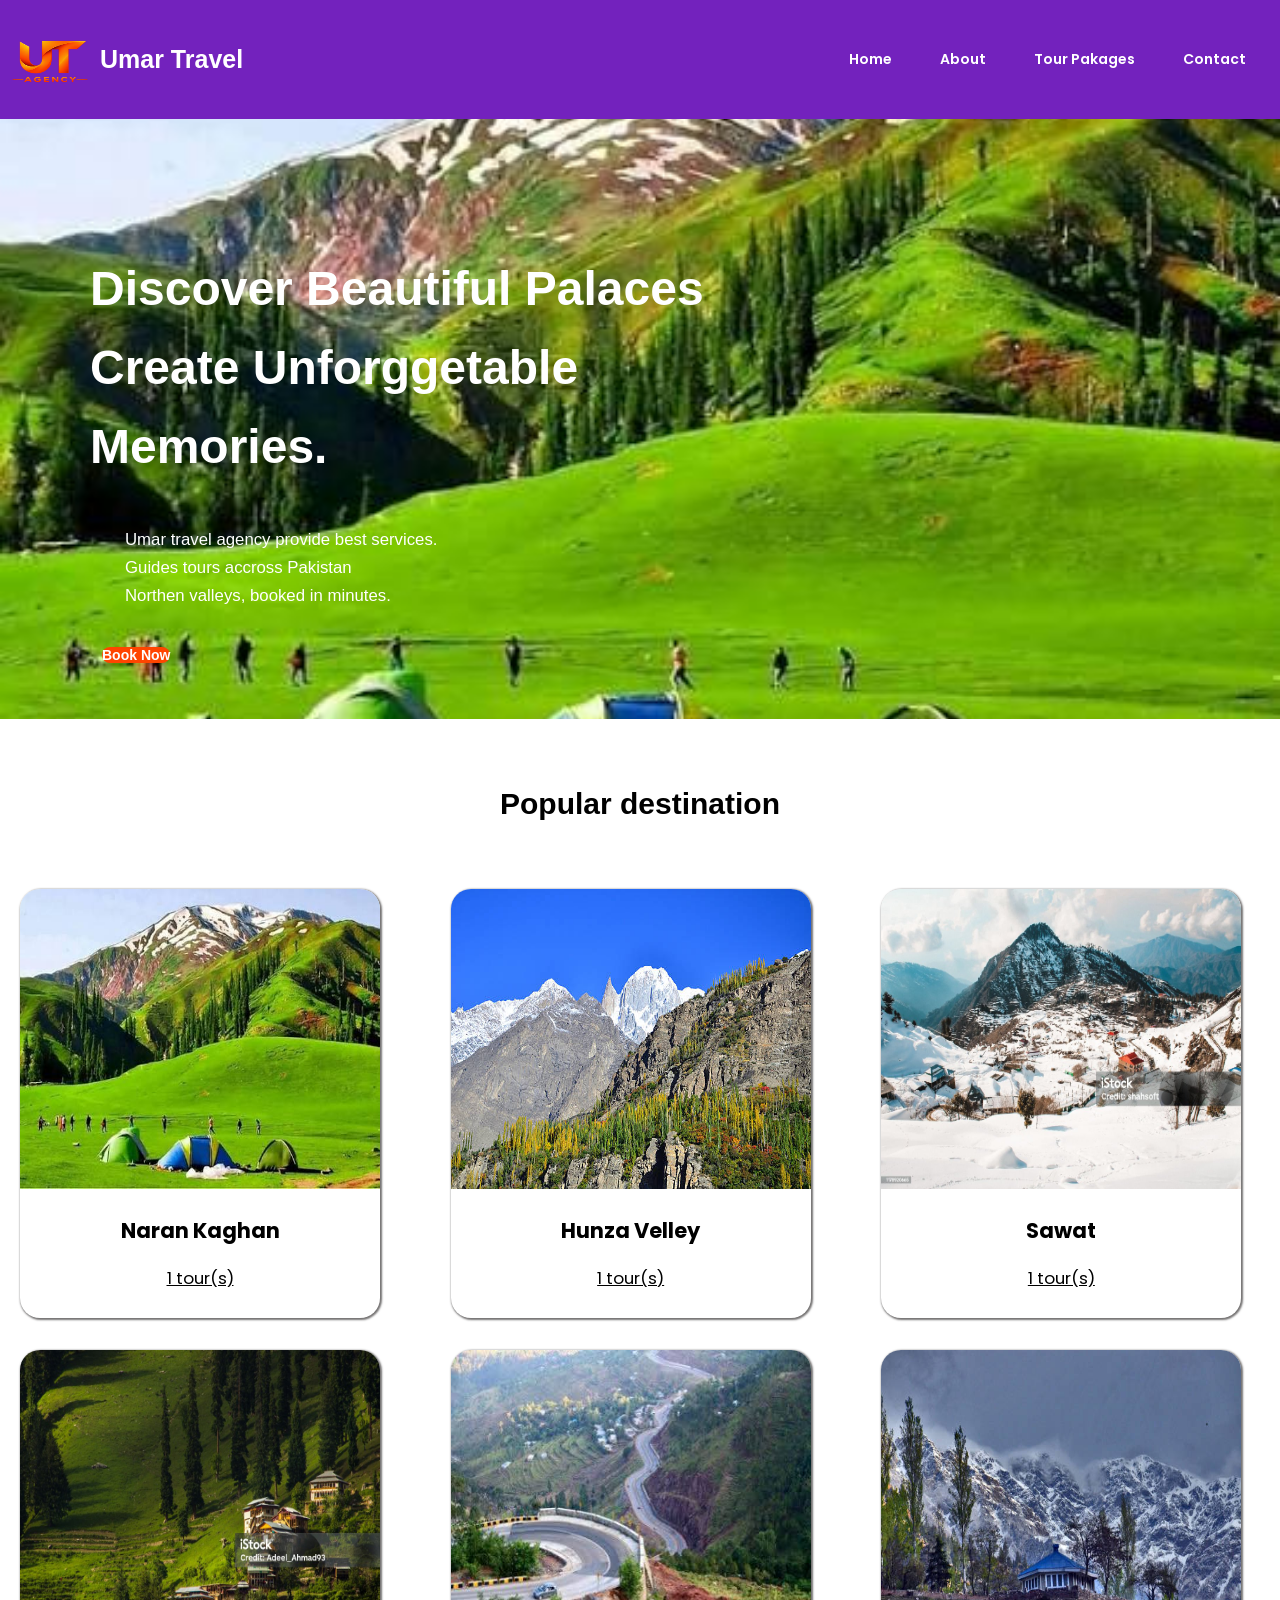
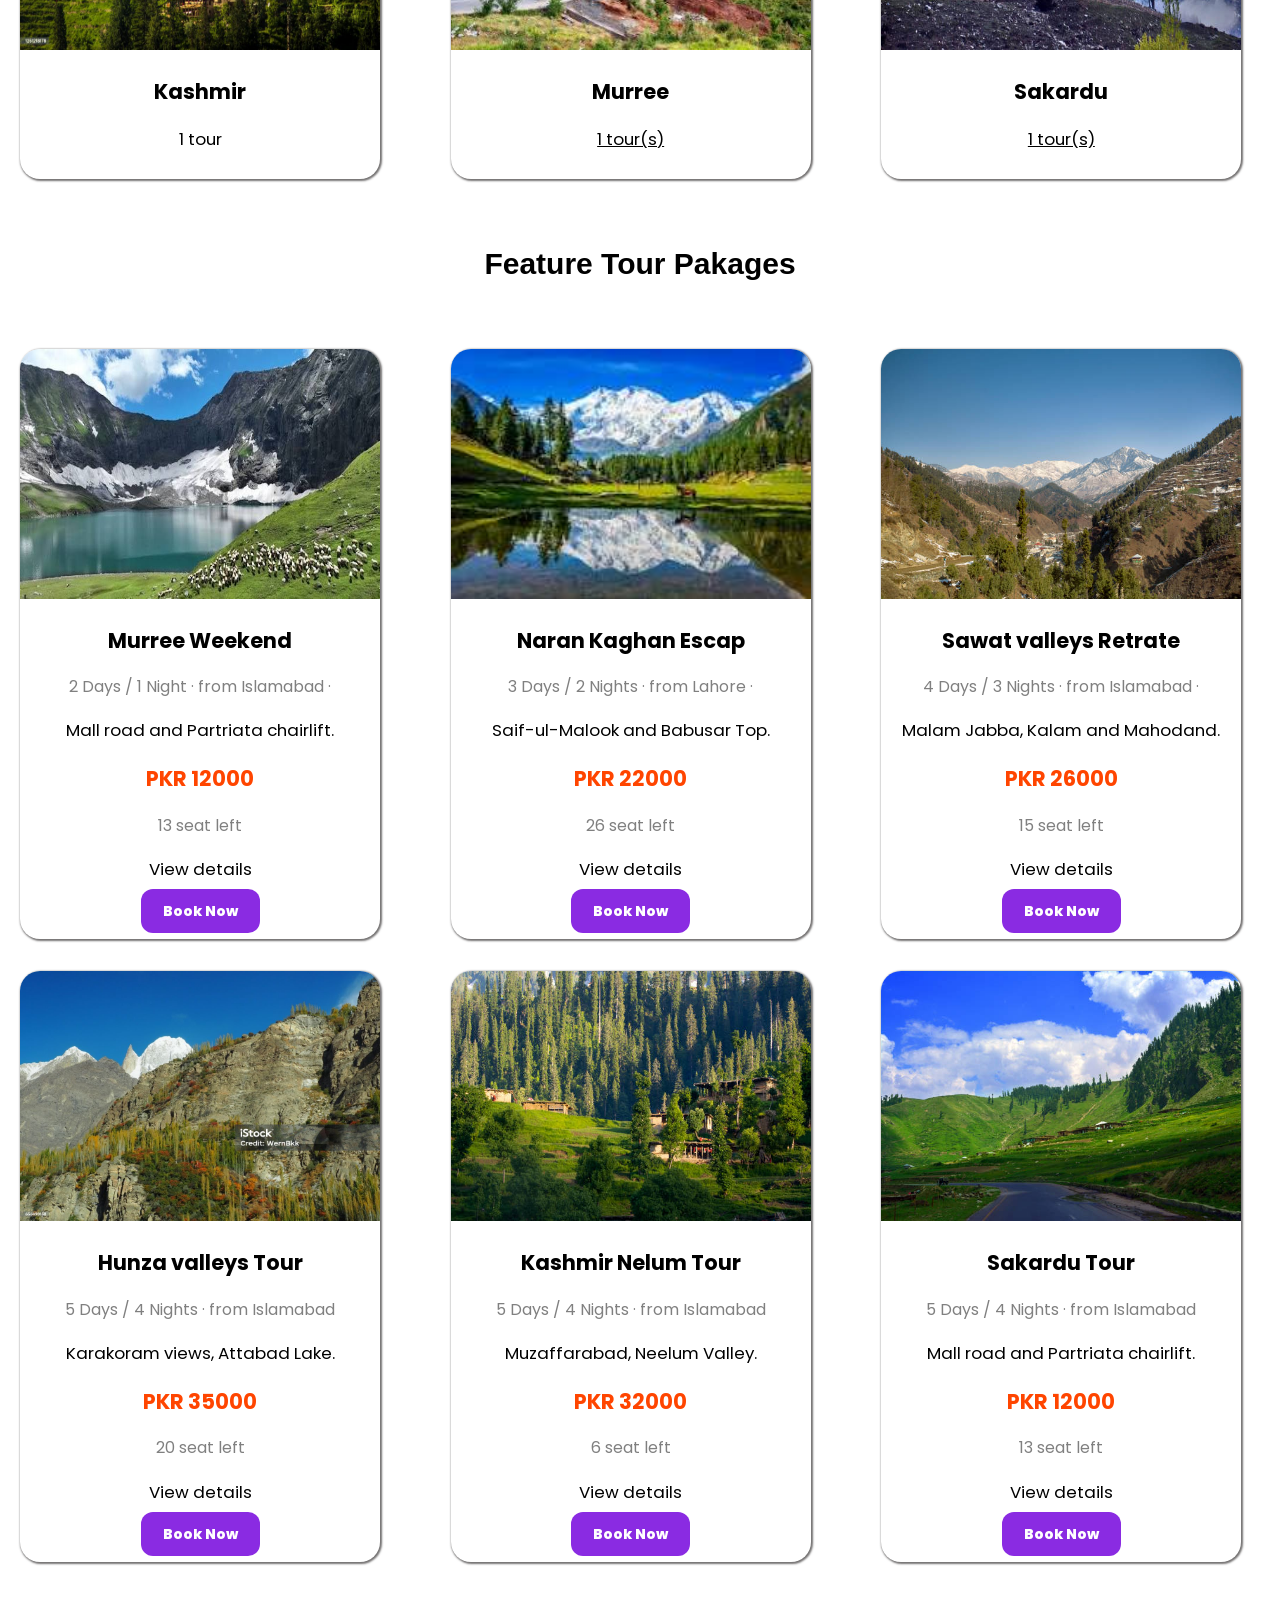
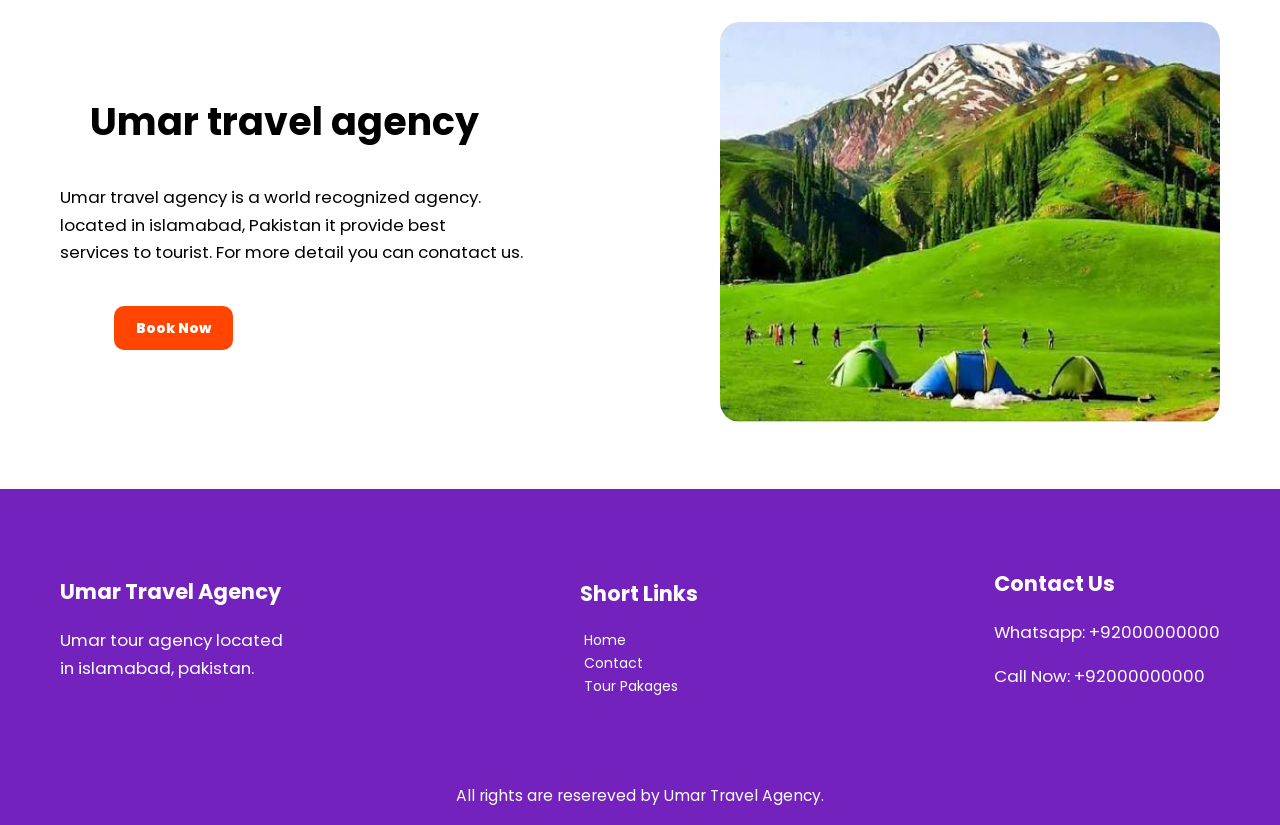
==== commit 1d4b3997: "Add files via upload" ====
--- a/index.html
+++ b/index.html
@@ -47,7 +47,7 @@
          Guides tours accross Pakistan <br> Northen valleys, booked in minutes.
 
 
-       <div class="btn" style=""> <a href="contact.html" style="text-decoration:none; color: white; background-color:orangered; padding: 18px 30px; font-weight: 800; border-radius: 12px;">Book Now</a></div>
+       <div class="btn" style=""> <a href="contact.html" style="text-decoration:none; color: white; background-color:orangered; padding: 12px px; font-weight: 800; border-radius: 12px;">Book Now</a></div>
 
       </div>
 
@@ -167,7 +167,7 @@
 <h2 style="margin: 10px;  color: orangered;">PKR 12000</h2>
 <p class="p">13 seat left</p>
 
-   <div class="btn"> <p>View details</p> <a href="" style="text-decoration:none; color: white; background-color: blueviolet; padding: 18px 32px; font-weight: 800; border-radius: 12px;">Book Now</a></div>
+   <div class="btn"> <p>View details</p> <a href="" style="text-decoration:none; color: white; background-color: blueviolet; padding: 12px 22px; font-weight: 800; border-radius: 12px;">Book Now</a></div>
 
 
   </div>
@@ -186,7 +186,7 @@
 <h2 style="margin: 10px; color: orangered;">PKR 22000</h2>
 <p class="p"> 26 seat left</p>
 
-   <div class="btn"> <p>View details</p> <a href="contact.html" style="text-decoration:none; color: white; background-color: blueviolet; padding: 18px 32px; font-weight: 800; border-radius: 12px;">Book Now</a></div>
+   <div class="btn"> <p>View details</p> <a href="contact.html" style="text-decoration:none; color: white; background-color: blueviolet; padding: 12px 22px; font-weight: 800; border-radius: 12px;">Book Now</a></div>
   </div>
         
     </div>
@@ -205,7 +205,7 @@
 <h2 style="margin: 10px; color: orangered;">PKR 26000</h2>
 <p class="p">15 seat left</p>
 
-   <div class="btn"> <p>View details</p> <a href="contact.html" style="text-decoration:none; color: white; background-color: blueviolet; padding: 18px 32px; font-weight: 800; border-radius: 12px;">Book Now</a></div>
+   <div class="btn"> <p>View details</p> <a href="contact.html" style="text-decoration:none; color: white; background-color: blueviolet; padding: 12px 22px; font-weight: 800; border-radius: 12px;">Book Now</a></div>
 
 
   </div>
@@ -226,7 +226,7 @@
 <h2 style="margin: 10px; color: orangered;">PKR 35000</h2>
 <p class="p">20 seat left</p>
 
-   <div class="btn"> <p>View details</p> <a href="contact.html" style="text-decoration:none; color: white; background-color: blueviolet; padding: 18px 32px; font-weight: 800; border-radius: 12px;">Book Now</a></div>
+   <div class="btn"> <p>View details</p> <a href="contact.html" style="text-decoration:none; color: white; background-color: blueviolet; padding: 12px 22px; font-weight: 800; border-radius: 12px;">Book Now</a></div>
 
 
   </div>
@@ -245,7 +245,7 @@
 <h2 style="margin: 10px; color: orangered;">PKR 32000</h2>
 <p class="p"> 6 seat left</p>
 
-   <div class="btn"> <p>View details</p> <a href="contact.html" style="text-decoration:none; color: white; background-color: blueviolet; padding: 18px 32px; font-weight: 800; border-radius: 12px;">Book Now</a></div>
+   <div class="btn"> <p>View details</p> <a href="contact.html" style="text-decoration:none; color: white; background-color: blueviolet; padding: 12px 22px; font-weight: 800; border-radius: 12px;">Book Now</a></div>
 
 
   </div>
@@ -264,7 +264,7 @@
 <h2 style="margin: 10px; color: orangered;">PKR 12000</h2>
 <p class="p">13 seat left</p>
 
-   <div class="btn"> <p>View details</p> <a href="contact.html" style="text-decoration:none; color: white; background-color: blueviolet; padding: 18px 32px; font-weight: 800; border-radius: 12px;">Book Now</a></div>
+   <div class="btn"> <p>View details</p> <a href="contact.html" style="text-decoration:none; color: white; background-color: blueviolet; padding: 12px 22px; font-weight: 800; border-radius: 12px;">Book Now</a></div>
 
 
   </div>
@@ -284,7 +284,7 @@
 
 <p class=""> Umar travel agency is  a world  recognized agency.<br> located in islamabad, Pakistan it provide best  <br>services to  tourist. For more detail you can conatact us. </p>
 
- <div class="bn" ><a href="contact.html" style="text-decoration:none; color: white; background-color: orangered; padding: 18px 32px; font-weight: 800; border-radius: 10px;">Book Now</a></div>
+ <div class="bn" ><a href="contact.html" style="text-decoration:none; color: white; background-color: orangered; padding: 12px 22px; font-weight: 800; border-radius: 10px;">Book Now</a></div>
         </div>
 
         <div class="about1">
--- a/style.css
+++ b/style.css
@@ -51,6 +51,7 @@
     border: solid grey  1px;
     display: none;
     border-radius: 4px;
+    padding: 5px;
     
 
 }
@@ -59,7 +60,7 @@
     flex-basis: 100px;
     background-color:white;
     margin: 3px;
-    width: 29px;
+    width: 27px;
 }
 section
 
@@ -109,7 +110,7 @@
     font-size:larger;
 }
 .btn{
-margin: 18px;
+margin: 8px;
     
 
 }
@@ -187,7 +188,7 @@
 
 
 .no{
-    padding: 20px;
+    padding: 8px;
     text-align: center;
     
 }
@@ -239,7 +240,7 @@
 @media(max-width:768px){
      nav{
         flex-wrap: wrap;
-        padding:3px;
+        padding:10px;
 
 
      }
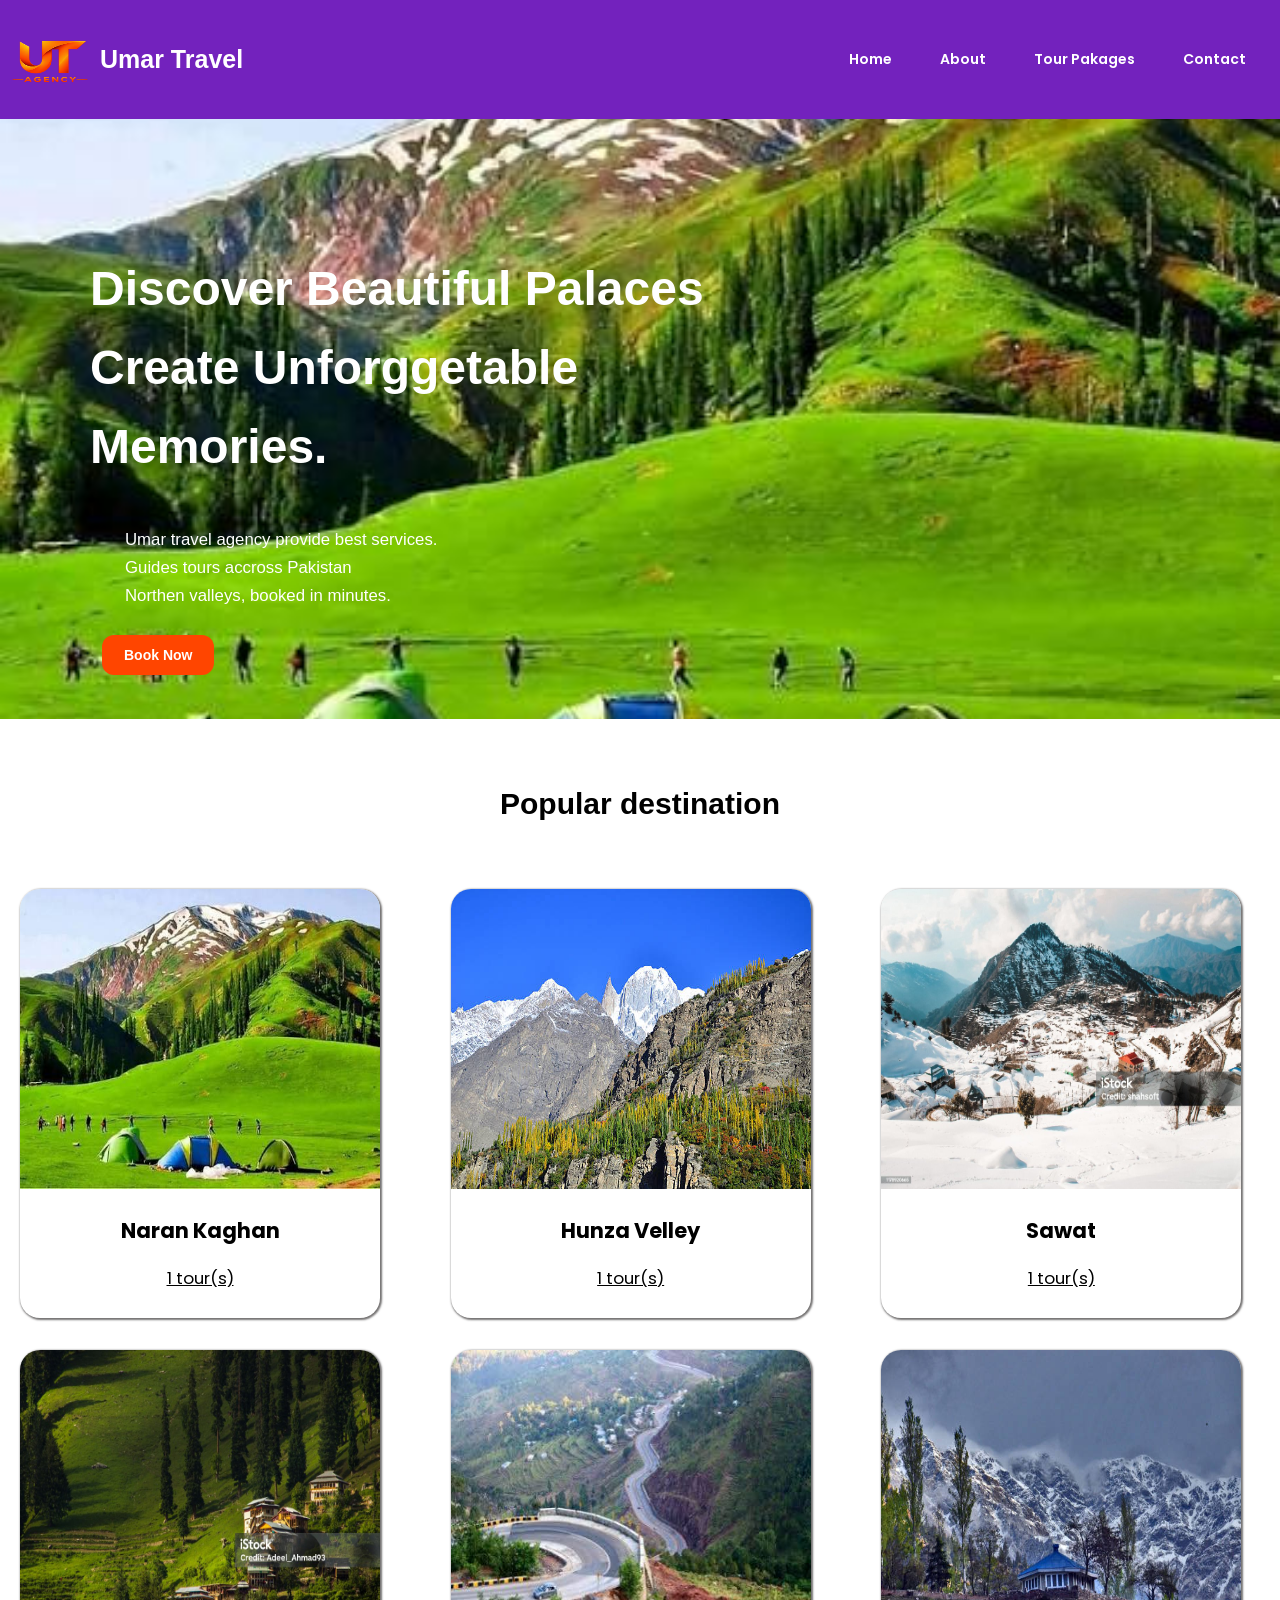
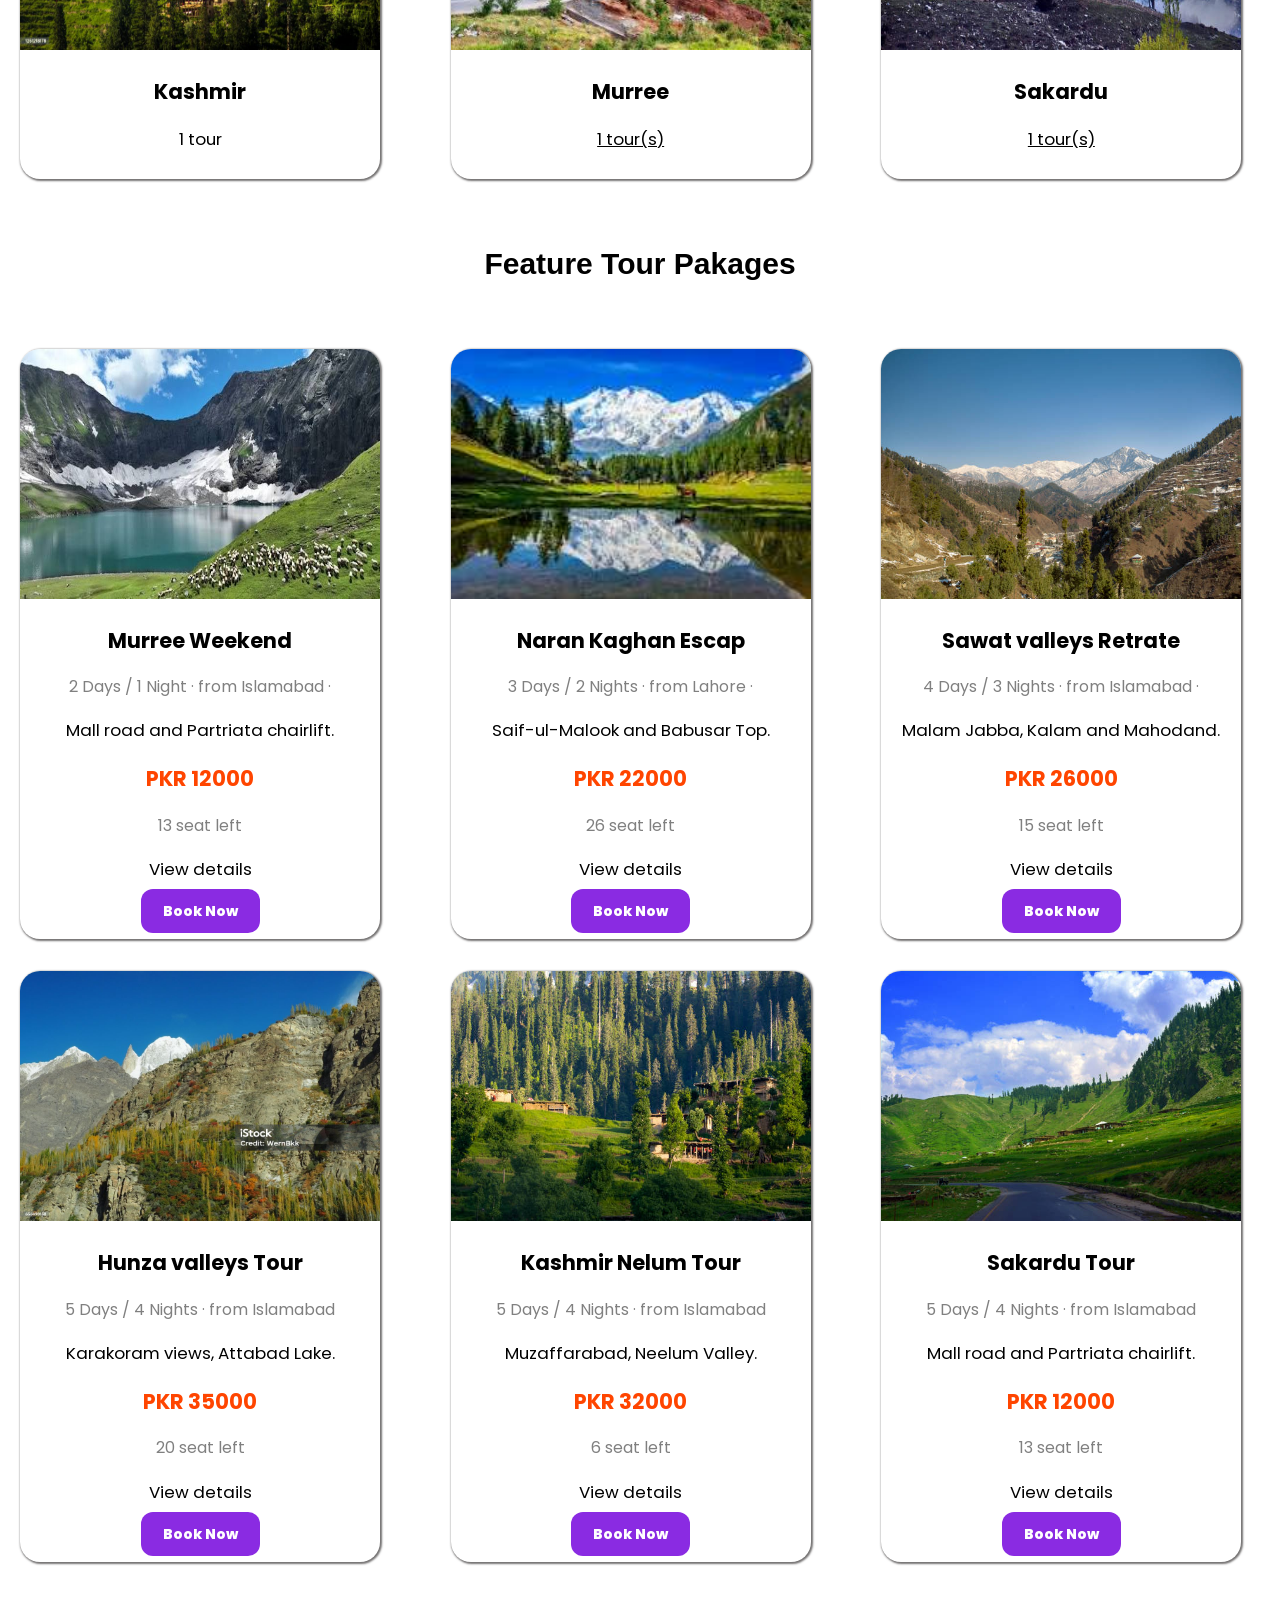
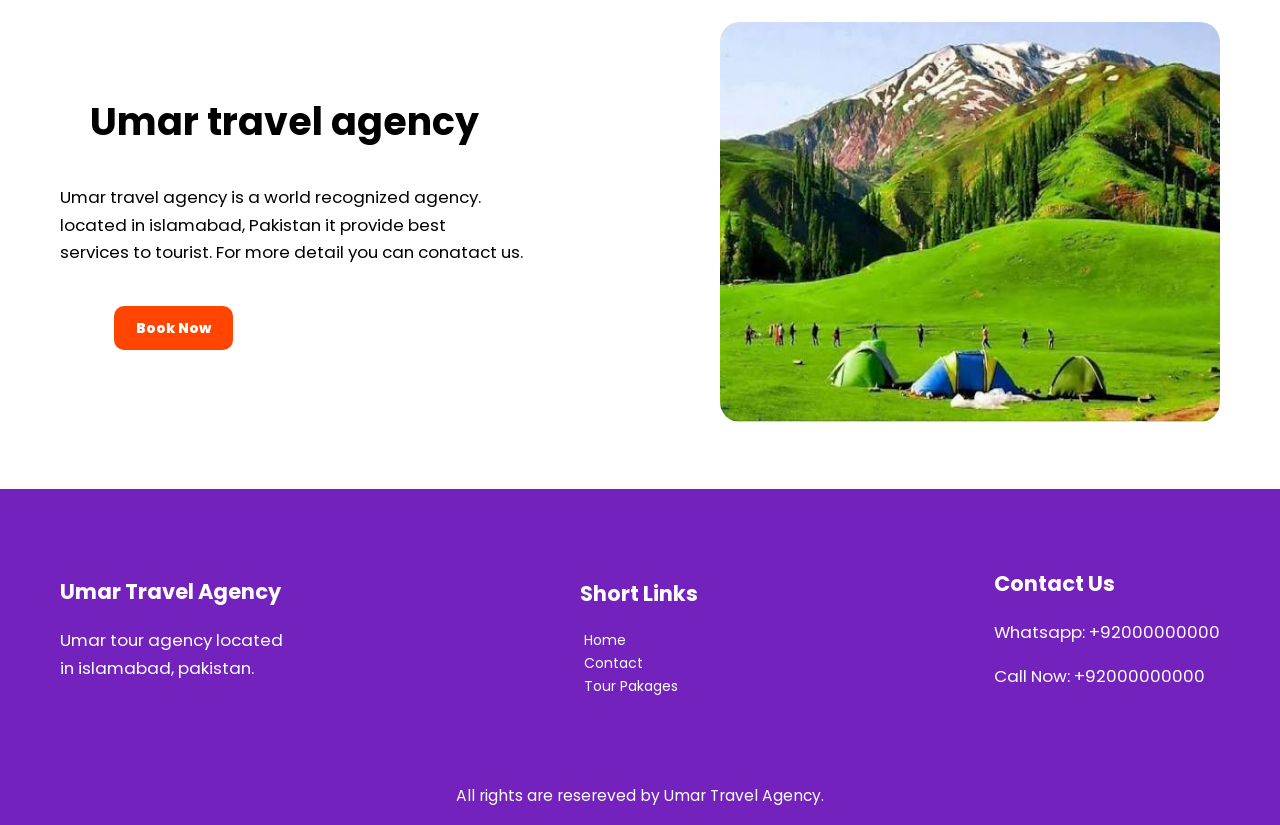
==== commit ea2c9a78: "Add files via upload" ====
--- a/index.html
+++ b/index.html
@@ -47,7 +47,7 @@
          Guides tours accross Pakistan <br> Northen valleys, booked in minutes.
 
 
-       <div class="btn" style=""> <a href="contact.html" style="text-decoration:none; color: white; background-color:orangered; padding: 12px px; font-weight: 800; border-radius: 12px;">Book Now</a></div>
+       <div class="btn" style=""> <a href="contact.html" style="text-decoration:none; color: white; background-color:orangered; padding: 12px 22px; font-weight: 800; border-radius: 12px;">Book Now</a></div>
 
       </div>
 
